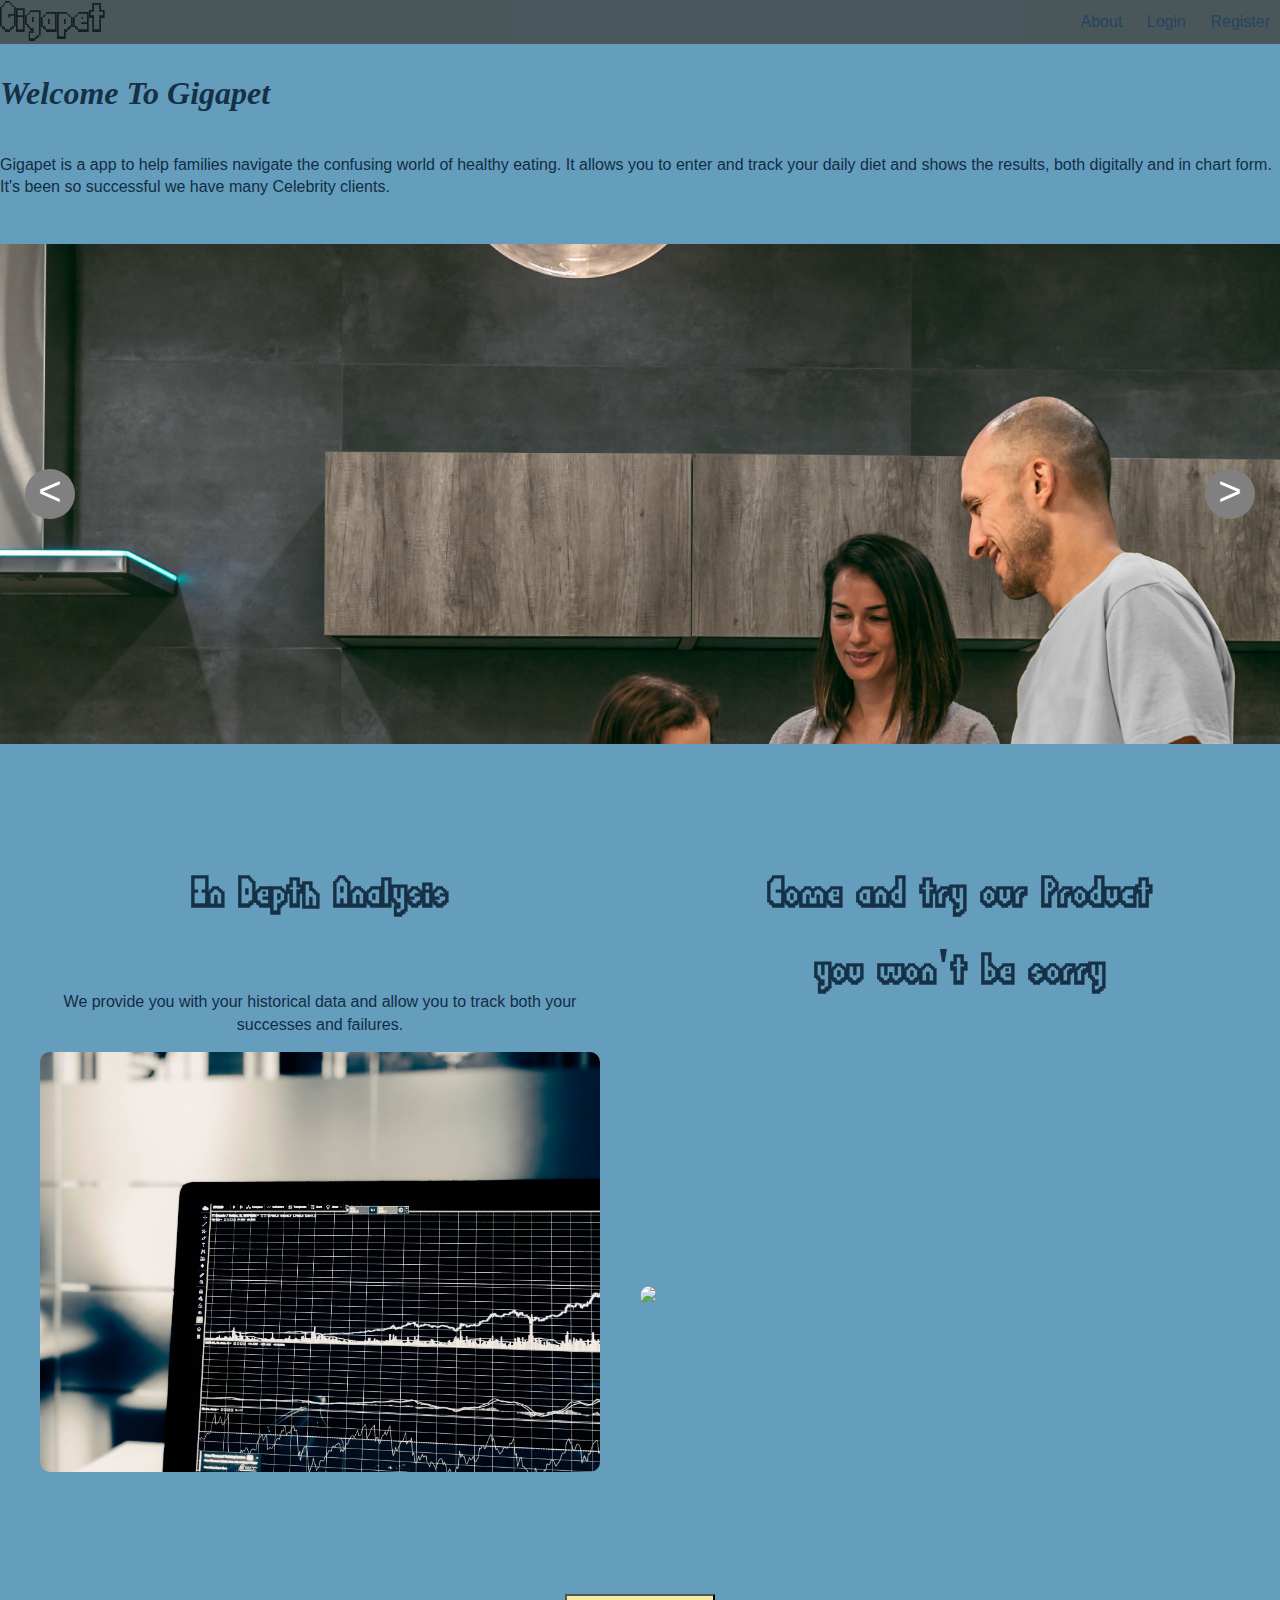
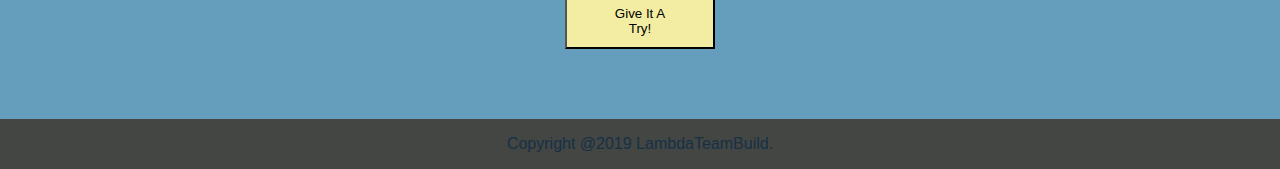
==== index.html @ f5453b47 "worked on styles and logo" ====
<!DOCTYPE html>

<html lang="en">
  <head>
    <title>Giga Family Food</title>
    <meta name="viewport" content="width=device-width, initial-scale=1.0" />
    <!-- <link
      href="https://www.dafont.com/flappybirdy.font?text=GigaPet#top"
      rel="sylesheet"
    /> -->
    <link rel="stylesheet" type="text/css" href="./CSS/index.css" />
  </head>

  <body>
    <nav>
      <div>
        <a class="logo" href="#"><p>Gigapet</p></a>
      </div>
      <div>
        <a href="#">About</a>
        <a href="#">Login</a>
        <a href="#">Register</a>
      </div>
    </nav>
    <div class="container home">
      <main>
        <section class="welcome">
          <h1>Welcome To Gigapet</h1>
          <p>
            Gigapet is a app to help families navigate the confusing world of
            healthy eating. It allows you to enter and track your daily diet and
            shows the results, both digitally and in chart form. It's been so
            successful we have many Celebrity clients.
          </p>
        </section>

        <section class="carousel">
          <div class="left-button">&lt;</div>
          <img src="./img/familycooking.jpg" />
          <img src="./img/foodsign.jpg" />
          <img src="./img/fruitspread.jpg" />
          <img src="./img/vegspread.jpg" />
          <div class="right-button">&gt;</div>
        </section>

        <section class="middle">
          <div class="charting-content">
            <h3>In Depth Analysis</h3>
            <p>
              We provide you with your historical data and allow you to track
              both your successes and failures.
            </p>
            <img src="./img/chart.jpg" />
          </div>

          <div class="try-content">
            <h3>
              Come and try our Product<br />
              you won't be sorry
            </h3>
            <img src="./img/happybaby.jpg" />
            <!-- <p>
              Results vary depending on users, ultimate success varies on user
              participation. If users commit to following provided outcomes
              average succes rates are 99.9%
            </p> -->

            <!-- <button>Try Me!</button> -->
          </div>
        </section>
      </main>
      <div class="click">
        <button>Give It A Try!</button>
      </div>

      <footer>
        <p>Copyright @2019 LambdaTeamBuild.</p>
      </footer>
    </div>
  </body>
  <script src="JS/landCarousel.js"></script>
</html>
---- CSS/index.css ----
@font-face {
  font-family: "flappy";
  src: url(../font/FlappyBirdy.ttf);
}
* {
  box-sizing: border-box;
}
html,
body {
  margin: 0;
  padding: 0;
}
body {
  display: flex;
  justify-content: none;
  align-items: center;
  flex-direction: column;
  background-color: #659dbd;
  color: #434643;
  font-family: "PT Sans", sans-serif;
}
nav {
  width: 100%;
  display: flex;
  justify-content: space-between;
  align-items: center;
  flex-direction: row;
  position: fixed;
  height: 44px;
  background-color: #434643;
  z-index: 100;
  opacity: 0.8;
}
nav .logo p {
  font-family: "flappy";
  font-size: 55px;
  color: black;
}
nav a {
  margin: 0 10px;
  text-decoration: none;
  color: #163046;
}
@media (max-width: 500px) {
  .container.home {
    width: 100%;
  }
}
.container.home main {
  width: 100%;
  margin: 0 auto;
  margin-top: 50px;
}
@media (max-width: 500px) {
  .container.home main {
    width: 95%;
  }
}
.container.home main .welcome {
  margin: 30px 0;
  display: flex;
  flex-wrap: wrap;
  justify-content: space-between;
  line-height: 1.4;
}
.container.home main .welcome h1 {
  font-family: cursive;
  color: #163046;
  font-style: italic;
}
.container.home main .welcome p {
  color: #112d45;
}
.container.home main .carousel {
  width: 100%;
  display: flex;
  justify-content: center;
  align-items: center;
  flex-direction: row;
  height: 500px;
  position: relative;
  overflow: hidden;
  margin-top: 16px;
}
.container.home main .carousel img {
  display: none;
}
.container.home main .left-button,
.container.home main .right-button {
  display: flex;
  justify-content: center;
  align-items: none;
  flex-direction: row;
  color: white;
  background-color: gray;
  font-size: 40px;
  border-radius: 50%;
  position: absolute;
  width: 50px;
  height: 50px;
  cursor: pointer;
}
.container.home main .left-button:hover,
.container.home main .right-button:hover {
  color: #f2d95c;
  background-color: gray;
  border: 2px solid #f2d95c;
}
.container.home main .left-button {
  top: 50%;
  left: 25px;
  transform: translate(0, -50%);
}
.container.home main .right-button {
  top: 50%;
  right: 25px;
  transform: translate(0, -50%);
}
.container.home main img {
  width: 100%;
}
.container.home footer {
  display: flex;
  justify-content: center;
  align-items: center;
  flex-direction: row;
  height: 50px;
  margin-top: 50px;
  background-color: #434643;
  color: #163046;
}
@media (max-width: 500px) {
  .container.home footer {
    width: 100%;
    flex-direction: column;
    justify-content: space-around;
  }
}
.middle {
  display: flex;
  justify-content: space-evenly;
}
@media (max-width: 500px) {
  .middle {
    width: 95%;
  }
}
.middle .charting-content {
  width: 50%;
  margin: 20px 0 35px 0;
  padding-top: 40px;
  text-align: center;
  padding: 40px;
  line-height: 1.4;
}
.middle .charting-content h3 {
  color: #163046;
  font-family: "flappy";
  font-size: 55px;
}
.middle .charting-content img {
  width: 100%;
  border-radius: 10px;
}
.middle .charting-content img:hover {
  opacity: 0.7;
}
.middle .charting-content p {
  color: #112d45;
}
.middle .try-content {
  width: 50%;
  margin: 20px 0 35px 0;
  padding-top: 40px;
  display: flex;
  flex-wrap: wrap;
  justify-content: center;
  line-height: 1.4;
  text-align: center;
}
.middle .try-content img {
  width: 100%;
  border-radius: 10px;
}
.middle .try-content img:hover {
  opacity: 0.7;
}
.middle .try-content h3 {
  color: #163046;
  font-family: "flappy";
  font-size: 55px;
}
.middle .try-content p {
  color: #112d45;
}
.click {
  display: flex;
  justify-content: center;
  padding: 20px;
}
.click button {
  padding: 10px 40px;
  margin-top: 20px;
  cursor: pointer;
  background: #f2eda2;
  text-align: center;
  width: 150px;
  height: 55px;
}
.click button:hover {
  background: #822bd9;
  color: white;
}
.container.about main {
  width: 80%;
  margin: 0 auto;
  margin-top: 50px;
  display: flex;
  justify-content: center;
  align-items: center;
  flex-direction: column;
}
.container.about main .carousel,
.container.about main .cards {
  display: flex;
  justify-content: none;
  align-items: none;
  flex-direction: row;
  flex-wrap: wrap;
  flex: 3;
}
.container.about main .carousel div,
.container.about main .cards div {
  flex-grow: 1;
  flex: 1 1 30%;
  margin: 20px 0;
}
.container.about footer {
  display: flex;
  justify-content: center;
  align-items: center;
  flex-direction: row;
  height: 50px;
  margin-top: 50px;
  background-color: #434643;
  color: white;
}
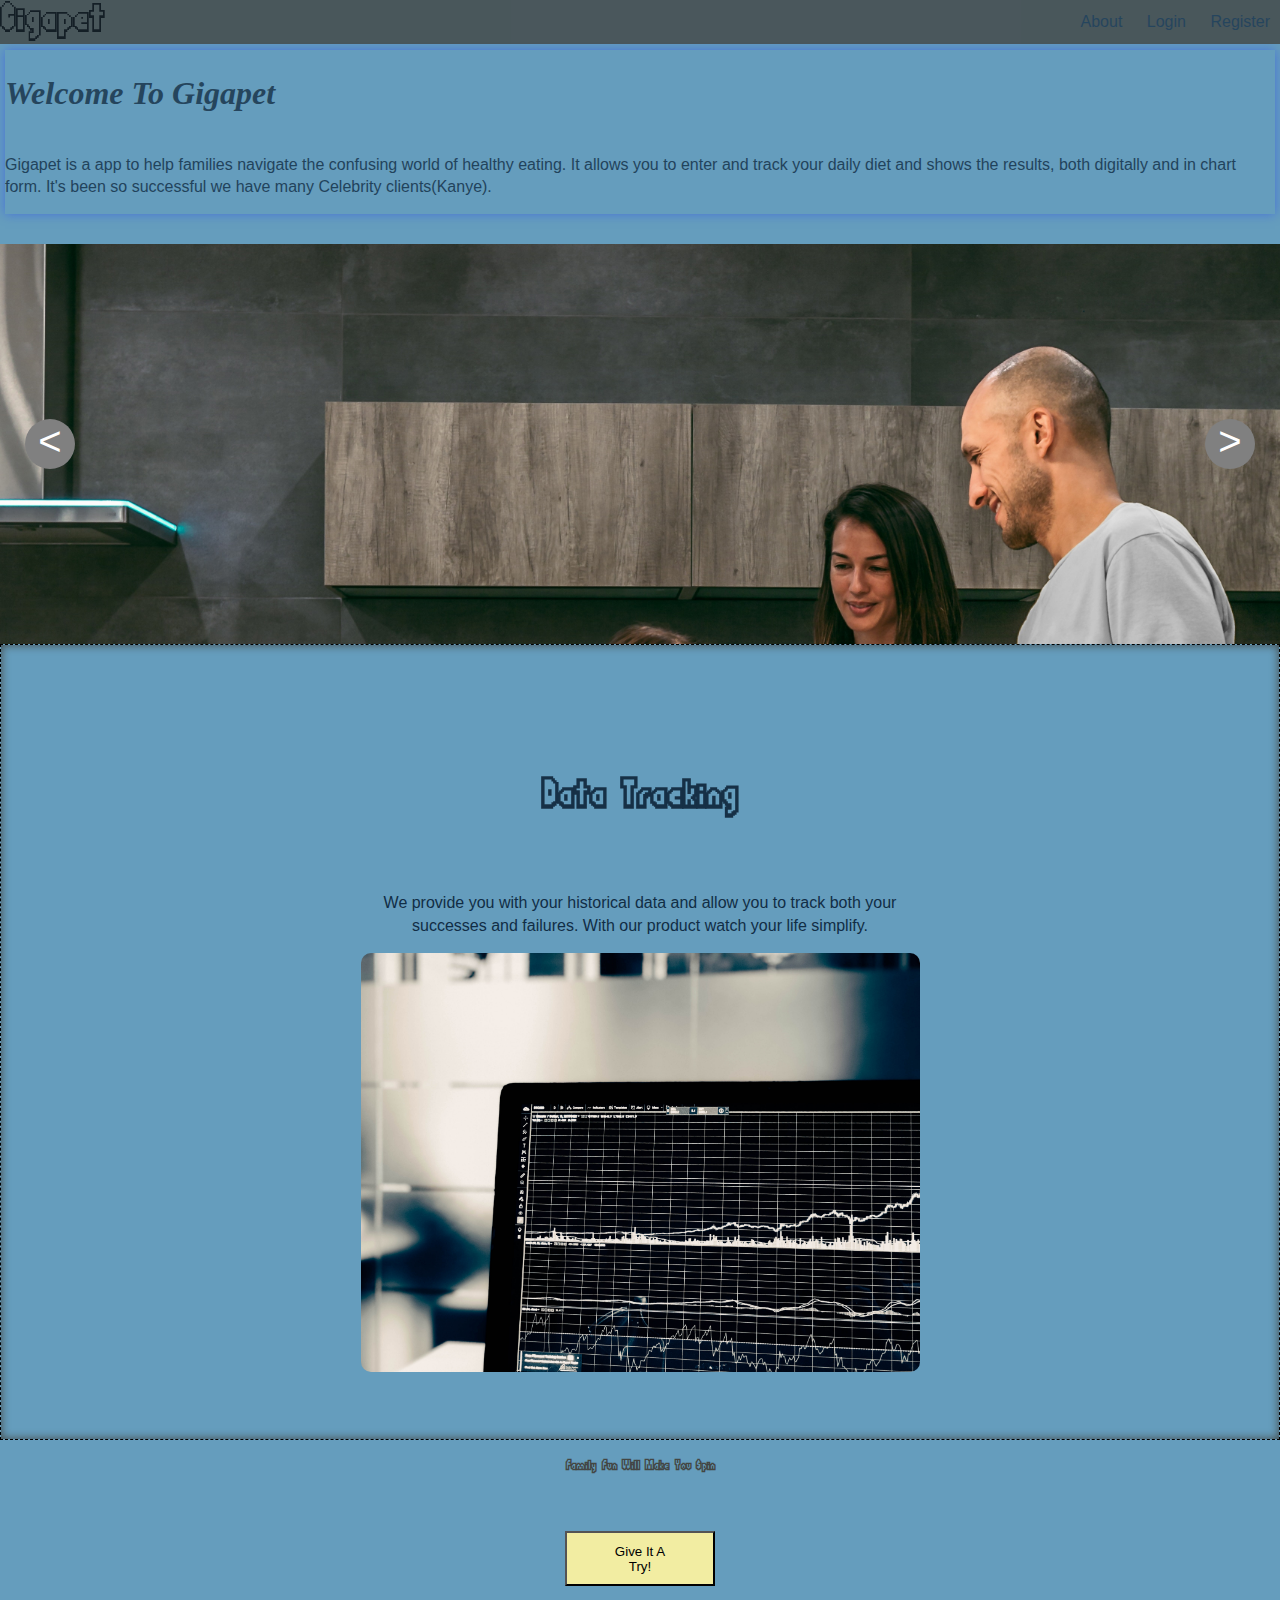
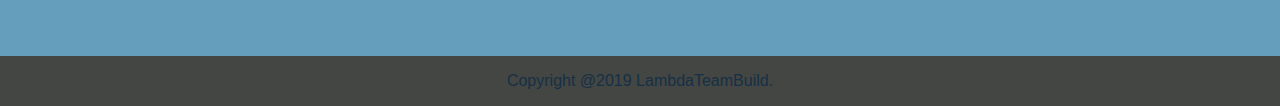
==== commit 12ec64bf: "doing some changes in both html and css to add animations" ====
--- a/index.html
+++ b/index.html
@@ -4,10 +4,7 @@
   <head>
     <title>Giga Family Food</title>
     <meta name="viewport" content="width=device-width, initial-scale=1.0" />
-    <!-- <link
-      href="https://www.dafont.com/flappybirdy.font?text=GigaPet#top"
-      rel="sylesheet"
-    /> -->
+    
     <link rel="stylesheet" type="text/css" href="./CSS/index.css" />
   </head>
 
@@ -22,15 +19,18 @@
         <a href="#">Register</a>
       </div>
     </nav>
+
     <div class="container home">
+
       <main>
+
         <section class="welcome">
           <h1>Welcome To Gigapet</h1>
           <p>
             Gigapet is a app to help families navigate the confusing world of
             healthy eating. It allows you to enter and track your daily diet and
             shows the results, both digitally and in chart form. It's been so
-            successful we have many Celebrity clients.
+            successful we have many Celebrity clients(Kanye).
           </p>
         </section>
 
@@ -44,31 +44,29 @@
         </section>
 
         <section class="middle">
+
           <div class="charting-content">
-            <h3>In Depth Analysis</h3>
+            <h3>Data Tracking</h3>
             <p>
               We provide you with your historical data and allow you to track
-              both your successes and failures.
+              both your successes and failures. With our product watch your life
+              simplify.
             </p>
             <img src="./img/chart.jpg" />
           </div>
 
-          <div class="try-content">
-            <h3>
-              Come and try our Product<br />
-              you won't be sorry
-            </h3>
-            <img src="./img/happybaby.jpg" />
-            <!-- <p>
-              Results vary depending on users, ultimate success varies on user
-              participation. If users commit to following provided outcomes
-              average succes rates are 99.9%
-            </p> -->
+        </section>
 
-            <!-- <button>Try Me!</button> -->
+        <section class="spin">
+          <div class="spin-content">
+            <h3>Family Fun Will Make You Spin</h3>
           </div>
         </section>
+       
+      </div>
+
       </main>
+
       <div class="click">
         <button>Give It A Try!</button>
       </div>
--- a/CSS/index.css
+++ b/CSS/index.css
@@ -57,11 +57,13 @@
   }
 }
 .container.home main .welcome {
-  margin: 30px 0;
+  margin: 30px 5px;
   display: flex;
   flex-wrap: wrap;
   justify-content: space-between;
   line-height: 1.4;
+  box-shadow: 0 0 10px royalblue;
+  opacity: 0.8;
 }
 .container.home main .welcome h1 {
   font-family: cursive;
@@ -70,6 +72,8 @@
 }
 .container.home main .welcome p {
   color: #112d45;
+  animation-duration: 3s;
+  animation-name: slidein;
 }
 .container.home main .carousel {
   width: 100%;
@@ -77,7 +81,7 @@
   justify-content: center;
   align-items: center;
   flex-direction: row;
-  height: 500px;
+  height: 400px;
   position: relative;
   overflow: hidden;
   margin-top: 16px;
@@ -119,26 +123,13 @@
 .container.home main img {
   width: 100%;
 }
-.container.home footer {
-  display: flex;
-  justify-content: center;
-  align-items: center;
-  flex-direction: row;
-  height: 50px;
-  margin-top: 50px;
-  background-color: #434643;
-  color: #163046;
-}
-@media (max-width: 500px) {
-  .container.home footer {
-    width: 100%;
-    flex-direction: column;
-    justify-content: space-around;
-  }
-}
 .middle {
-  display: flex;
-  justify-content: space-evenly;
+  box-shadow: inset 0 0 10px;
+  border: 1px dashed black;
+  display: flex;
+  justify-content: center;
+  align-items: center;
+  flex-direction: column;
 }
 @media (max-width: 500px) {
   .middle {
@@ -147,11 +138,11 @@
 }
 .middle .charting-content {
   width: 50%;
-  margin: 20px 0 35px 0;
-  padding-top: 40px;
+  margin: 20px 20px;
   text-align: center;
   padding: 40px;
   line-height: 1.4;
+  border: 1px soild red;
 }
 .middle .charting-content h3 {
   color: #163046;
@@ -167,31 +158,26 @@
 }
 .middle .charting-content p {
   color: #112d45;
-}
-.middle .try-content {
-  width: 50%;
-  margin: 20px 0 35px 0;
-  padding-top: 40px;
-  display: flex;
-  flex-wrap: wrap;
-  justify-content: center;
-  line-height: 1.4;
-  text-align: center;
-}
-.middle .try-content img {
-  width: 100%;
-  border-radius: 10px;
-}
-.middle .try-content img:hover {
-  opacity: 0.7;
-}
-.middle .try-content h3 {
-  color: #163046;
-  font-family: "flappy";
-  font-size: 55px;
-}
-.middle .try-content p {
-  color: #112d45;
+  animation-duration: 3s;
+  animation-name: slidein;
+}
+@keyframes slidein {
+  from {
+    margin-left: 100%;
+    width: 300%;
+  }
+  to {
+    margin-left: 0%;
+    width: 100%;
+  }
+}
+.spin {
+  width: 100%;
+  display: flex;
+  justify-content: center;
+}
+.spin h3 {
+  font-family: "flappy";
 }
 .click {
   display: flex;
@@ -211,6 +197,24 @@
   background: #822bd9;
   color: white;
 }
+footer {
+  display: flex;
+  justify-content: center;
+  align-items: center;
+  flex-direction: row;
+  height: 50px;
+  margin-top: 50px;
+  background-color: #434643;
+  color: #163046;
+  width: 100%;
+}
+@media (max-width: 500px) {
+  footer {
+    width: 100%;
+    flex-direction: column;
+    justify-content: space-around;
+  }
+}
 .container.about main {
   width: 80%;
   margin: 0 auto;
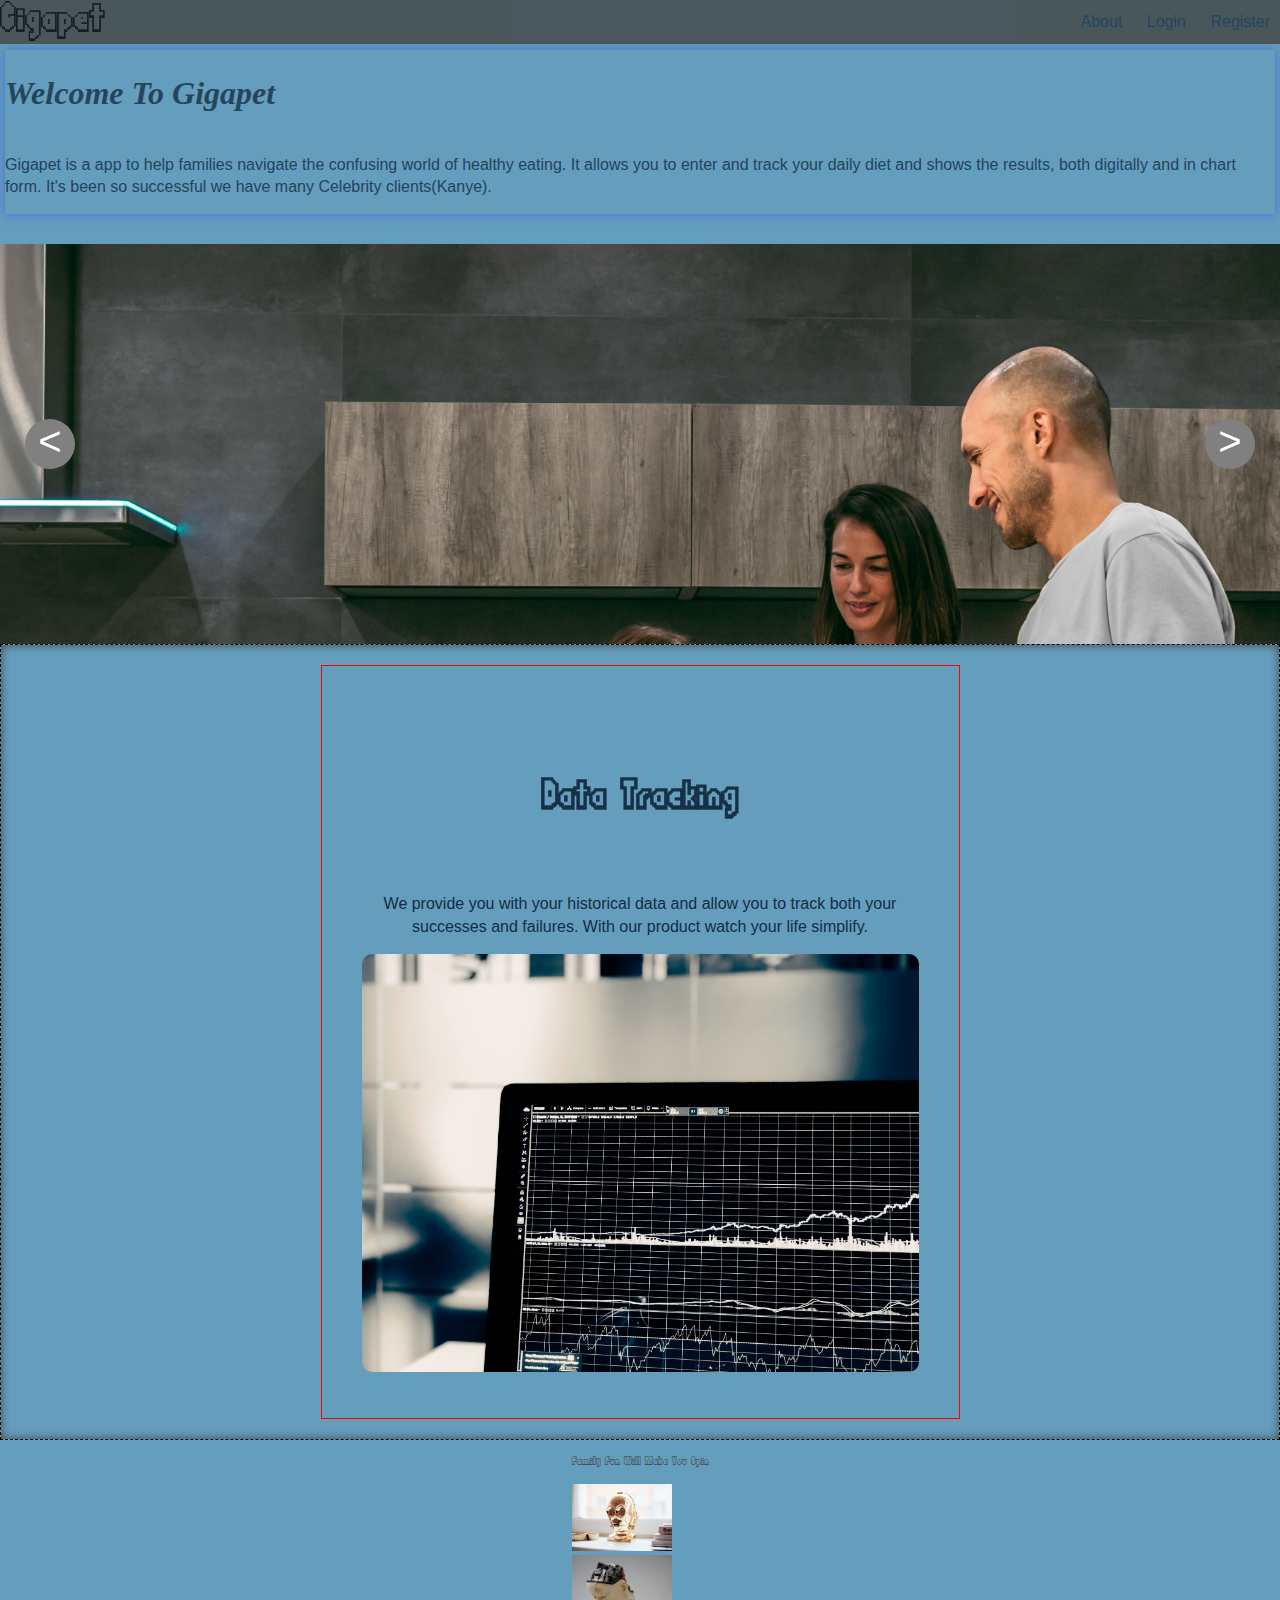
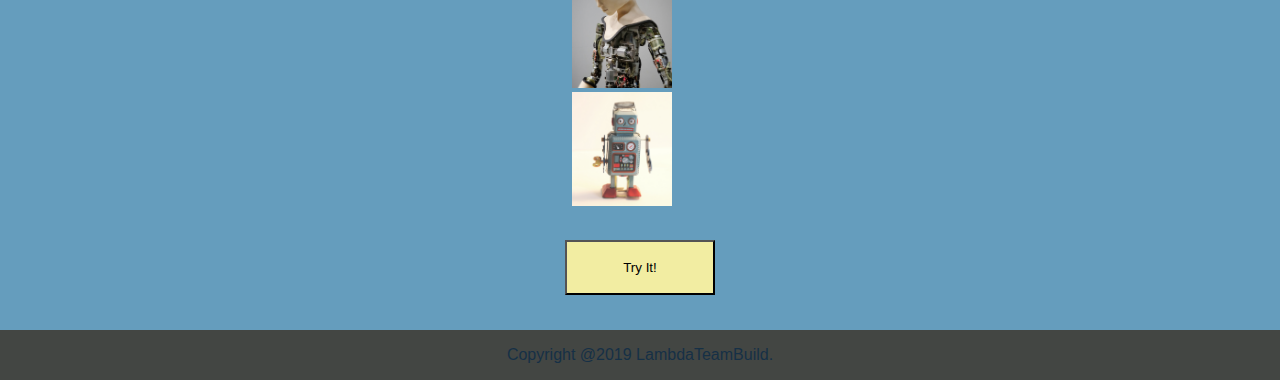
==== commit f0860634: "working on animation and syles 5pmn" ====
--- a/index.html
+++ b/index.html
@@ -59,8 +59,18 @@
 
         <section class="spin">
           <div class="spin-content">
-            <h3>Family Fun Will Make You Spin</h3>
+            <p>Family Fun Will Make You Spin</p>
+            <div class="rotate">
+            <img src="./img/c3po.jpg"/>
           </div>
+          <div class="rotate">
+            <img src="./img/robotfull.jpg"/>
+          </div>
+          <div class="rotate">
+            <img src="./img/tinybot.jpg"/>
+          </div>
+          </div>
+
         </section>
        
       </div>
@@ -68,7 +78,7 @@
       </main>
 
       <div class="click">
-        <button>Give It A Try!</button>
+        <button>Try It!</button>
       </div>
 
       <footer>
--- a/CSS/index.css
+++ b/CSS/index.css
@@ -142,7 +142,12 @@
   text-align: center;
   padding: 40px;
   line-height: 1.4;
-  border: 1px soild red;
+  border: 1px solid red;
+}
+@media (max-width: 500px) {
+  .middle .charting-content {
+    width: 95%;
+  }
 }
 .middle .charting-content h3 {
   color: #163046;
@@ -176,13 +181,31 @@
   display: flex;
   justify-content: center;
 }
-.spin h3 {
-  font-family: "flappy";
+.spin p {
+  font-family: "flappy";
+  display: flex;
+  justify-content: center;
+}
+.spin .rotate {
+  animation: rotation 8s infinite linear;
+  width: 100px;
+}
+.spin .rotate img {
+  width: 100%;
+}
+@keyframes rotation {
+  from {
+    transform: rotate(0deg);
+  }
+  to {
+    transform: rotate(359deg);
+  }
 }
 .click {
   display: flex;
   justify-content: center;
-  padding: 20px;
+  align-content: center;
+  padding: 10px;
 }
 .click button {
   padding: 10px 40px;
@@ -194,7 +217,7 @@
   height: 55px;
 }
 .click button:hover {
-  background: #822bd9;
+  background: #434643;
   color: white;
 }
 footer {
@@ -203,7 +226,7 @@
   align-items: center;
   flex-direction: row;
   height: 50px;
-  margin-top: 50px;
+  margin-top: 25px;
   background-color: #434643;
   color: #163046;
   width: 100%;
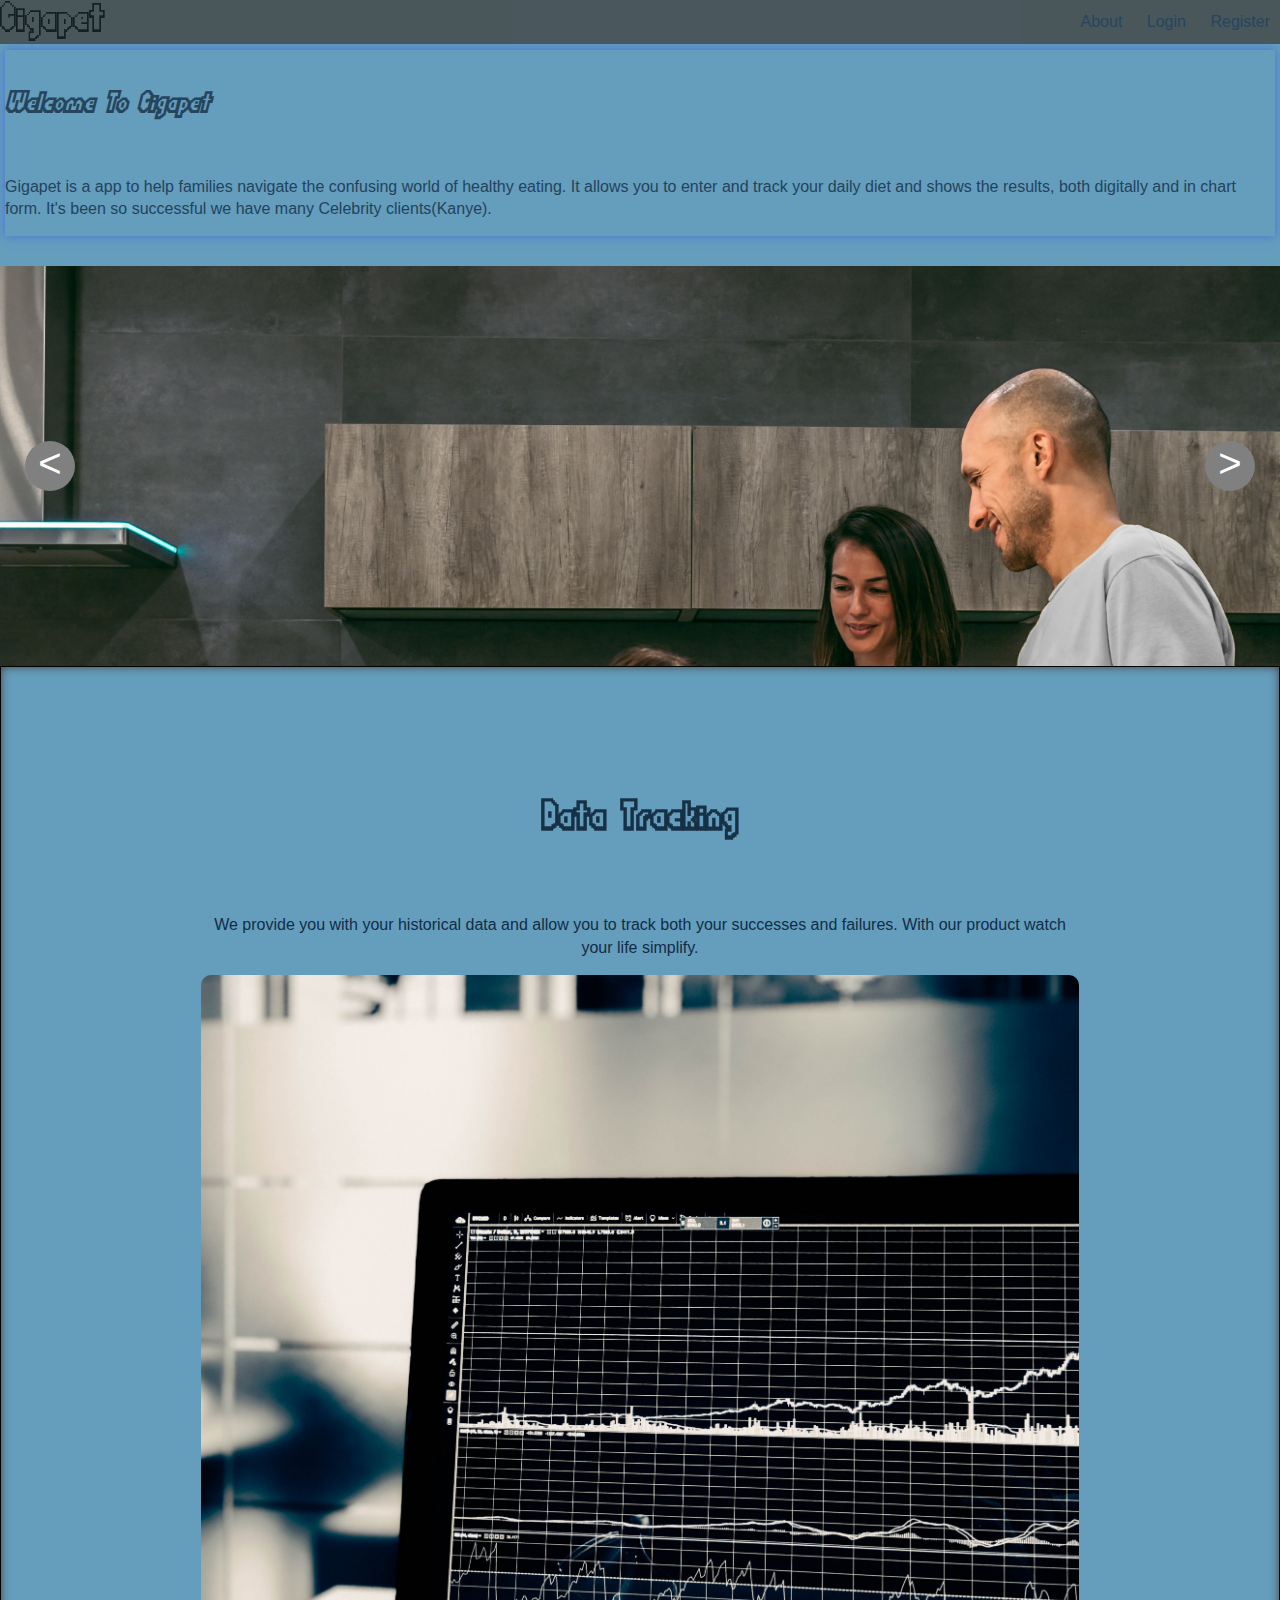
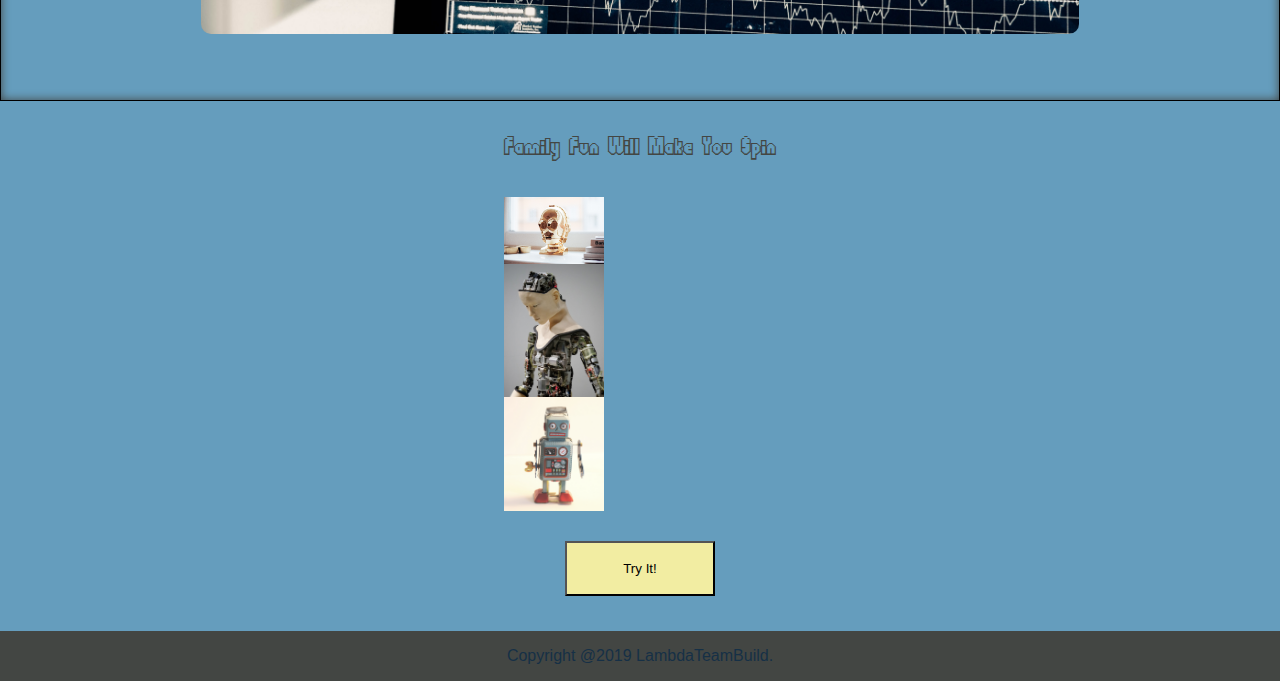
==== commit 0e79a81f: "changed index and about html" ====
--- a/index.html
+++ b/index.html
@@ -11,10 +11,10 @@
   <body>
     <nav>
       <div>
-        <a class="logo" href="#"><p>Gigapet</p></a>
+        <a class="logo" href="index.html"><p>Gigapet</p></a>
       </div>
       <div>
-        <a href="#">About</a>
+        <a href="about.html">About</a>
         <a href="#">Login</a>
         <a href="#">Register</a>
       </div>
--- a/CSS/index.css
+++ b/CSS/index.css
@@ -41,6 +41,433 @@
   text-decoration: none;
   color: #163046;
 }
+.about .carousel {
+  position: relative;
+  display: flex;
+  justify-content: space-around;
+  align-items: center;
+  flex-direction: row;
+  width: 100%;
+  margin-top: 2vw;
+}
+.about .carousel .tab-wrapper {
+  position: relative;
+  display: flex;
+  justify-content: center;
+  align-items: center;
+  flex-direction: column;
+  width: 90%;
+}
+.about .carousel .tab-wrapper .tab-container {
+  position: relative;
+  display: flex;
+  justify-content: center;
+  align-items: center;
+  flex-direction: row;
+  width: 100%;
+  height: 25vw;
+}
+@media (max-width: 500px) {
+  .about .carousel .tab-wrapper .tab-container {
+    height: 15vw;
+  }
+}
+.about .carousel .tab-wrapper .tab-container .tab {
+  width: 25%;
+  height: 25vw;
+  background-image: linear-gradient(to bottom, rgba(255, 255, 255, 0) 0%, rgba(255, 255, 255, 0) 78%, #93bfda 79%, #93bfda 100%);
+  display: flex;
+  justify-content: space-between;
+  align-items: center;
+  flex-direction: column;
+  position: relative;
+  border-bottom-left-radius: 10px;
+  border-bottom-right-radius: 10px;
+}
+.about .carousel .tab-wrapper .tab-container .tab img {
+  width: 100%;
+  border-radius: 50%;
+  border: 2px solid black;
+}
+.about .carousel .tab-wrapper .tab-container .tab:nth-child(2n) {
+  transform: scale(0.85);
+  z-index: -1;
+}
+.about .carousel .tab-wrapper .tab-container .tab:nth-child(2) {
+  left: 5%;
+}
+.about .carousel .tab-wrapper .tab-container .tab:nth-child(4) {
+  left: -5%;
+}
+.about .carousel .tab-wrapper .tab-container .tab:nth-child(4n + 1) {
+  transform: scale(0.75);
+  z-index: -2;
+}
+.about .carousel .tab-wrapper .tab-container .tab:nth-child(1) {
+  left: 15%;
+}
+.about .carousel .tab-wrapper .tab-container .tab:nth-child(5) {
+  left: -15%;
+}
+@media (max-width: 500px) {
+  .about .carousel .tab-wrapper .tab-container .tab {
+    width: 20%;
+    height: 20vw;
+  }
+  .about .carousel .tab-wrapper .tab-container .tab:nth-child(2) {
+    left: 10%;
+  }
+  .about .carousel .tab-wrapper .tab-container .tab:nth-child(4) {
+    left: -10%;
+  }
+  .about .carousel .tab-wrapper .tab-container .tab:nth-child(1) {
+    left: 20%;
+  }
+  .about .carousel .tab-wrapper .tab-container .tab:nth-child(5) {
+    left: -20%;
+  }
+  .about .carousel .tab-wrapper .tab-container .tab img {
+    width: 100%;
+  }
+}
+.about .carousel .tab-wrapper .tab-container .tab img {
+  overflow: hidden;
+  height: 80%;
+  margin: 0;
+}
+.about .carousel .tab-wrapper .tab-container .tab .name {
+  font-weight: 600;
+}
+.about .carousel .tab-wrapper .tab-container .tab p,
+.about .carousel .tab-wrapper .tab-container .tab h3 {
+  height: 5%;
+  margin: 0;
+  margin-bottom: 5px;
+}
+@media (max-width: 1000px) {
+  .about .carousel .tab-wrapper .tab-container .tab h3 {
+    font-size: 10px;
+  }
+}
+@media (max-width: 500px) {
+  .about .carousel .tab-wrapper .tab-container .tab h3 {
+    font-size: 8px;
+  }
+}
+@media (max-width: 1000px) {
+  .about .carousel .tab-wrapper .tab-container .tab .role {
+    display: none;
+  }
+}
+.about .carousel .tab-wrapper .tab-container .tab-hide {
+  display: none;
+}
+.about .carousel .carousel-text {
+  display: flex;
+  justify-content: center;
+  align-items: center;
+  flex-direction: row;
+  width: 100%;
+}
+.about .carousel .carousel-text h3 {
+  padding: 1rem;
+}
+.about .carousel .button.btn-left,
+.about .carousel .button.btn-right {
+  margin: 0;
+  width: 5%;
+  cursor: pointer;
+}
+.about .carousel .button.btn-left img,
+.about .carousel .button.btn-right img {
+  width: 100%;
+}
+.about .move-out-from-left {
+  animation: moveOutLeft 0.5s ease-in-out;
+}
+.about .move-out-from-right {
+  animation: moveOutRight 0.5s ease-in-out;
+}
+.about .move-to-position5-from-left {
+  animation: moveToP5Left 0.5s ease-in-out;
+}
+.about .move-to-position4-from-left {
+  animation: moveToP4Left 0.5s ease-in-out;
+}
+.about .move-to-position3-from-left {
+  animation: moveToP3Left 0.5s ease-in-out;
+}
+.about .move-to-position2-from-left {
+  animation: moveToP2Left 0.5s ease-in-out;
+}
+.about .move-to-position1-from-left {
+  animation: moveToP1Left 0.5s ease-in-out;
+}
+.about .move-to-position5-from-right {
+  animation: moveToP5Right 0.5s ease-in-out;
+}
+.about .move-to-position4-from-right {
+  animation: moveToP4Right 0.5s ease-in-out;
+}
+.about .move-to-position3-from-right {
+  animation: moveToP3Right 0.5s ease-in-out;
+}
+.about .move-to-position2-from-right {
+  animation: moveToP2Right 0.5s ease-in-out;
+}
+.about .move-to-position1-from-right {
+  animation: moveToP1Right 0.5s ease-in-out;
+}
+@keyframes moveOutLeft {
+  0% {
+    transform: scale(0.75) translateX(0%);
+    opacity: 1;
+  }
+  50% {
+    transform: scale(0.5) translateX(-150%);
+    opacity: 0.5;
+  }
+  100% {
+    transform: scale(0.25) translateX(0%);
+    opacity: 0;
+  }
+}
+@keyframes moveOutRight {
+  0% {
+    transform: scale(0.75) translateX(0%);
+    opacity: 1;
+  }
+  50% {
+    transform: scale(0.5) translateX(150%);
+    opacity: 0.5;
+  }
+  100% {
+    transform: scale(0.25) translateX(0%);
+    opacity: 0;
+  }
+}
+@keyframes moveToP5Left {
+  from {
+    transform: scale(0.75) translateX(100%);
+  }
+  to {
+    transform: scale(0.75) translateX(0);
+  }
+}
+@keyframes moveToP4Left {
+  from {
+    transform: scale(0.75) translateX(100%);
+  }
+  to {
+    transform: scale(0.85) translateX(0);
+  }
+}
+@keyframes moveToP3Left {
+  from {
+    transform: scale(0.85) translateX(100%);
+  }
+  to {
+    transform: scale(1) translateX(0);
+  }
+}
+@keyframes moveToP2Left {
+  from {
+    transform: scale(1) translateX(100%);
+  }
+  to {
+    transform: scale(0.85) translateX(0);
+  }
+}
+@keyframes moveToP1Left {
+  from {
+    transform: scale(0.85) translateX(100%);
+  }
+  to {
+    transform: scale(0.75) translateX(0);
+  }
+}
+@keyframes moveToP1Right {
+  from {
+    transform: scale(0.75) translateX(-100%);
+  }
+  to {
+    transform: scale(0.75) translateX(0);
+  }
+}
+@keyframes moveToP2Right {
+  from {
+    transform: scale(0.75) translateX(-100%);
+  }
+  to {
+    transform: scale(0.85) translateX(0);
+  }
+}
+@keyframes moveToP3Right {
+  from {
+    transform: scale(0.85) translateX(-100%);
+  }
+  to {
+    transform: scale(1) translateX(0);
+  }
+}
+@keyframes moveToP4Right {
+  from {
+    transform: scale(1) translateX(-100%);
+  }
+  to {
+    transform: scale(0.85) translateX(0);
+  }
+}
+@keyframes moveToP5Right {
+  from {
+    transform: scale(0.85) translateX(-100%);
+  }
+  to {
+    transform: scale(0.75) translateX(0);
+  }
+}
+.about .cards {
+  position: relative;
+  display: flex;
+  justify-content: center;
+  align-items: center;
+  flex-direction: row;
+  background: #93BFDA;
+  background-size: cover;
+  width: 70%;
+  margin-top: 3vw;
+  z-index: -5;
+  border: 4px solid black;
+  box-shadow: inset  0px 0px 15px 10px black;
+}
+.about .cards .title {
+  position: absolute;
+  top: 0;
+  left: 50%;
+  display: block;
+  width: 25%;
+  height: 4rem;
+  top: -2rem;
+  margin-bottom: -5%;
+  margin-left: -12.5%;
+  padding-top: 0.5%;
+  background-image: linear-gradient(to bottom, #659dbd 0%, #93BFDA 100%);
+  border-left: 4px solid black;
+  border-right: 4px solid black;
+  z-index: 10;
+}
+.about .cards .title:before {
+  content: '';
+  position: absolute;
+  bottom: -1px;
+  left: -35px;
+  width: 35px;
+  height: 33px;
+  background: url("../img/about/shadow.png");
+  z-index: 100;
+}
+.about .cards .title:after {
+  transform: scaleX(-1);
+  content: '';
+  position: absolute;
+  bottom: -1px;
+  right: -35px;
+  width: 35px;
+  height: 33px;
+  background: url("../img/about/shadow.png");
+  z-index: 100;
+}
+.about .cards .card {
+  display: none;
+}
+.about .cards .card-active {
+  display: flex;
+  justify-content: space-around;
+  align-items: center;
+  flex-direction: row;
+  height: 350px;
+  animation: expand 0.8s ease-in-out;
+  overflow: hidden;
+}
+@media (max-width: 1000px) {
+  .about .cards .card-active {
+    display: flex;
+    justify-content: center;
+    align-items: center;
+    flex-direction: row;
+    height: 250px;
+  }
+  .about .cards .card-active .name,
+  .about .cards .card-active .card-img {
+    display: none;
+  }
+}
+.about .cards .card-active .card-img {
+  width: 30%;
+  height: 60%;
+  border: 3px double black;
+  box-shadow: inset 0px 0px 20px #000000;
+}
+.about .cards .card-active .card-img img {
+  width: 100%;
+  height: 100%;
+  position: relative;
+  z-index: -1;
+}
+.about .cards .card-active .card-text {
+  width: 60%;
+}
+@media (max-width: 1000px) {
+  .about .cards .card-active .card-text {
+    width: 87%;
+    display: flex;
+    justify-content: center;
+    align-items: center;
+    flex-direction: column;
+  }
+}
+.about .cards .card-active .card-text p {
+  padding: 20px 50px;
+  background-image: url(../img/about/frostedGlass.png);
+  background-size: contain;
+  border-radius: 50px;
+  border: 2px groove #659dbd;
+}
+@media (max-width: 1000px) {
+  .about .cards .card-active .card-text p {
+    padding: 10px 25px;
+    font-size: 14px;
+  }
+}
+.shrink {
+  animation: shrink 0.5s ease-in-out;
+}
+@keyframes shrink {
+  0% {
+    height: 15vw;
+  }
+  100% {
+    height: 5vw;
+  }
+}
+@keyframes expand {
+  0% {
+    height: 5vw;
+  }
+  100% {
+    height: 350px;
+  }
+}
+@media (max-width: 1000px) {
+  @keyframes expand {
+    0% {
+      height: 5vw;
+    }
+    100% {
+      height: 250px;
+    }
+  }
+}
 @media (max-width: 500px) {
   .container.home {
     width: 100%;
@@ -66,9 +493,10 @@
   opacity: 0.8;
 }
 .container.home main .welcome h1 {
-  font-family: cursive;
+  font-family: "flappy";
   color: #163046;
   font-style: italic;
+  font-size: 40px;
 }
 .container.home main .welcome p {
   color: #112d45;
@@ -125,7 +553,7 @@
 }
 .middle {
   box-shadow: inset 0 0 10px;
-  border: 1px dashed black;
+  border: 1px solid black;
   display: flex;
   justify-content: center;
   align-items: center;
@@ -137,12 +565,11 @@
   }
 }
 .middle .charting-content {
-  width: 50%;
+  width: 75%;
   margin: 20px 20px;
   text-align: center;
   padding: 40px;
   line-height: 1.4;
-  border: 1px solid red;
 }
 @media (max-width: 500px) {
   .middle .charting-content {
@@ -185,6 +612,7 @@
   font-family: "flappy";
   display: flex;
   justify-content: center;
+  font-size: 35px;
 }
 .spin .rotate {
   animation: rotation 8s infinite linear;
@@ -192,6 +620,9 @@
 }
 .spin .rotate img {
   width: 100%;
+  display: flex;
+  justify-content: center;
+  align-items: center;
 }
 @keyframes rotation {
   from {
@@ -239,7 +670,7 @@
   }
 }
 .container.about main {
-  width: 80%;
+  width: 85%;
   margin: 0 auto;
   margin-top: 50px;
   display: flex;
@@ -247,20 +678,56 @@
   align-items: center;
   flex-direction: column;
 }
-.container.about main .carousel,
-.container.about main .cards {
-  display: flex;
-  justify-content: none;
-  align-items: none;
-  flex-direction: row;
-  flex-wrap: wrap;
-  flex: 3;
-}
-.container.about main .carousel div,
-.container.about main .cards div {
-  flex-grow: 1;
-  flex: 1 1 30%;
-  margin: 20px 0;
+@media (max-width: 500px) {
+  .container.about main {
+    width: 98%;
+  }
+}
+.container.about main .intro {
+  display: flex;
+  justify-content: center;
+  align-items: center;
+  flex-direction: column;
+}
+.container.about main .intro hr {
+  border: 0;
+  margin: 1.35em auto;
+  max-width: 100%;
+  background-position: 50%;
+  box-sizing: border-box;
+}
+.container.about main .intro hr:before,
+.container.about main .intro hr:after {
+  content: '';
+}
+.container.about main .intro .bookend {
+  overflow: visible;
+  position: relative;
+  border-width: 5px;
+  border-color: hsl(0, 0%, 50%) transparent;
+  height: 11px;
+  border-style: double;
+  width: 80%;
+}
+.container.about main .intro .bookend:before,
+.container.about main .intro .bookend:after {
+  position: absolute;
+  bottom: -3.536px;
+  width: 7.071px;
+  height: 7.071px;
+  display: block;
+  border-width: 0 7.071px 7.071px 0;
+  border-color: hsl(0, 0%, 50%);
+  border-style: double;
+  box-sizing: border-box;
+}
+.container.about main .intro .bookend:before {
+  transform: translateZ(0) rotate(-45deg);
+  left: -21px;
+}
+.container.about main .intro .bookend:after {
+  transform: translateZ(0) rotate(135deg);
+  right: -21px;
 }
 .container.about footer {
   display: flex;
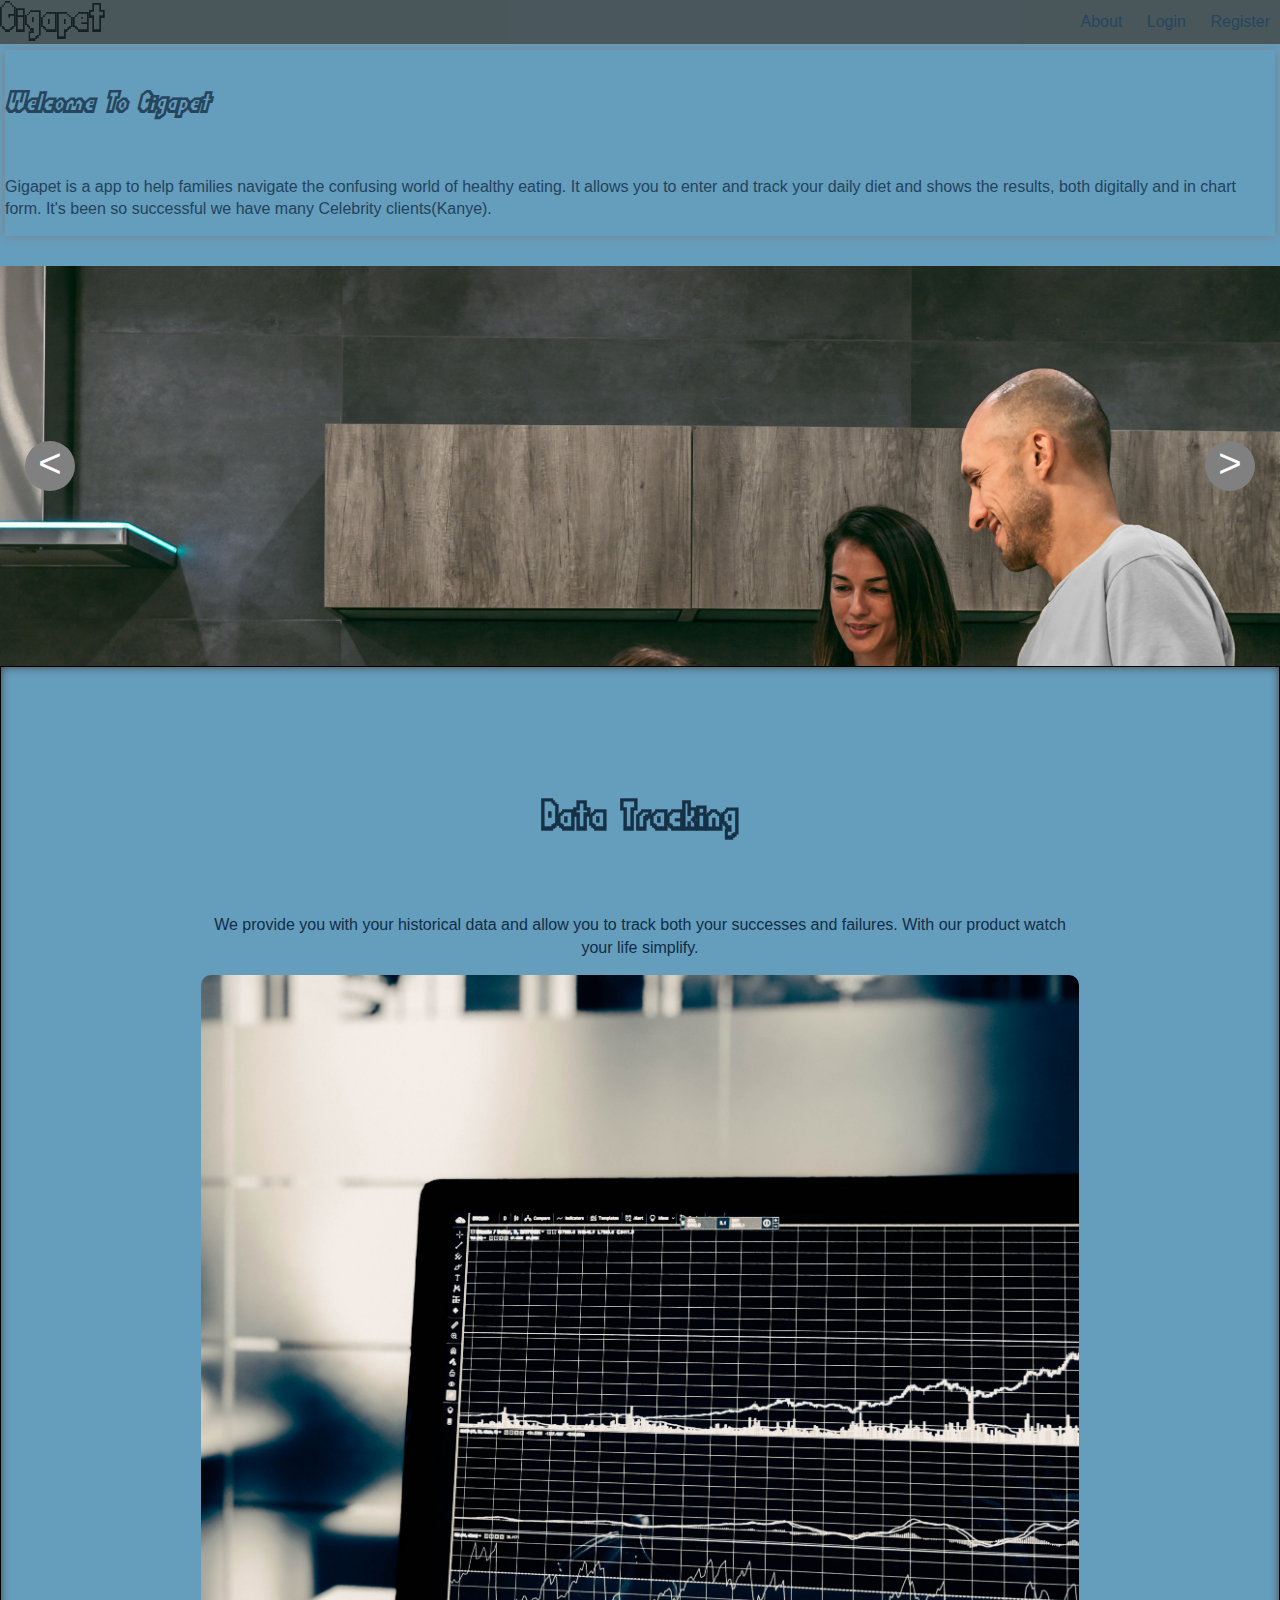
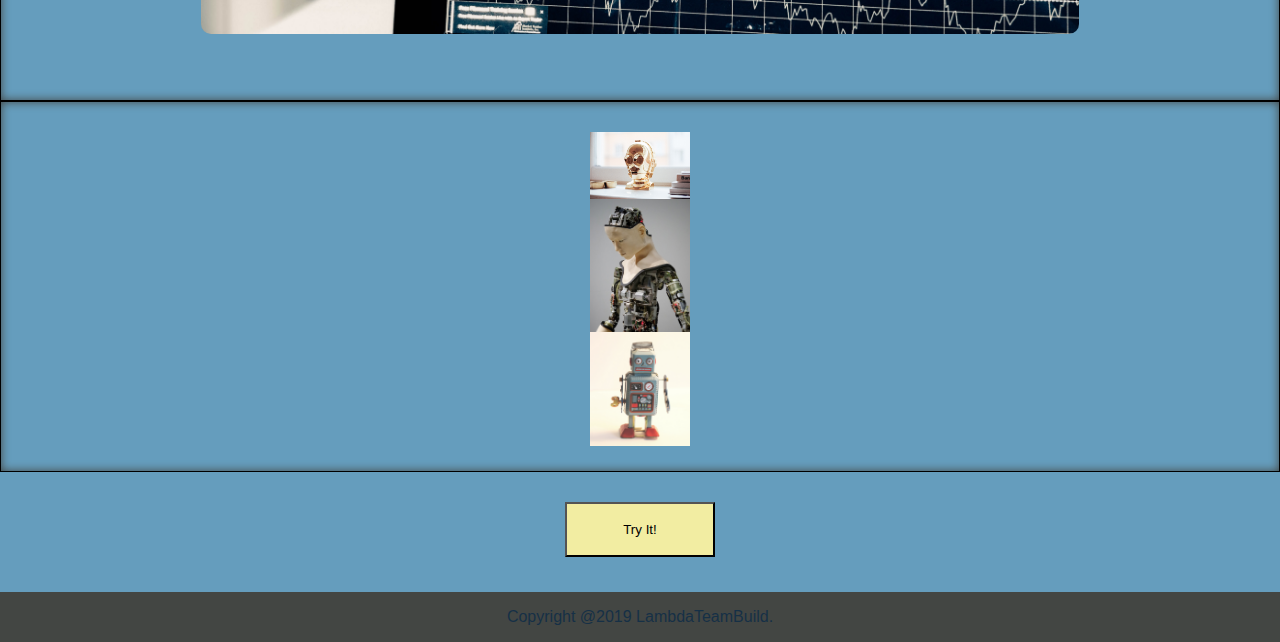
==== commit eb707c1c: "commit before working on tabs for lvl3" ====
--- a/index.html
+++ b/index.html
@@ -59,7 +59,7 @@
 
         <section class="spin">
           <div class="spin-content">
-            <p>Family Fun Will Make You Spin</p>
+            <!-- <p>Family Fun Will Make You Spin</p> -->
             <div class="rotate">
             <img src="./img/c3po.jpg"/>
           </div>
--- a/CSS/index.css
+++ b/CSS/index.css
@@ -489,7 +489,7 @@
   flex-wrap: wrap;
   justify-content: space-between;
   line-height: 1.4;
-  box-shadow: 0 0 10px royalblue;
+  box-shadow: 0 0 10px gray;
   opacity: 0.8;
 }
 .container.home main .welcome h1 {
@@ -607,12 +607,10 @@
   width: 100%;
   display: flex;
   justify-content: center;
-}
-.spin p {
-  font-family: "flappy";
-  display: flex;
-  justify-content: center;
-  font-size: 35px;
+  border: 1px solid black;
+  box-shadow: inset 0 0 10px;
+  padding: 25px;
+  padding-top: 30px;
 }
 .spin .rotate {
   animation: rotation 8s infinite linear;
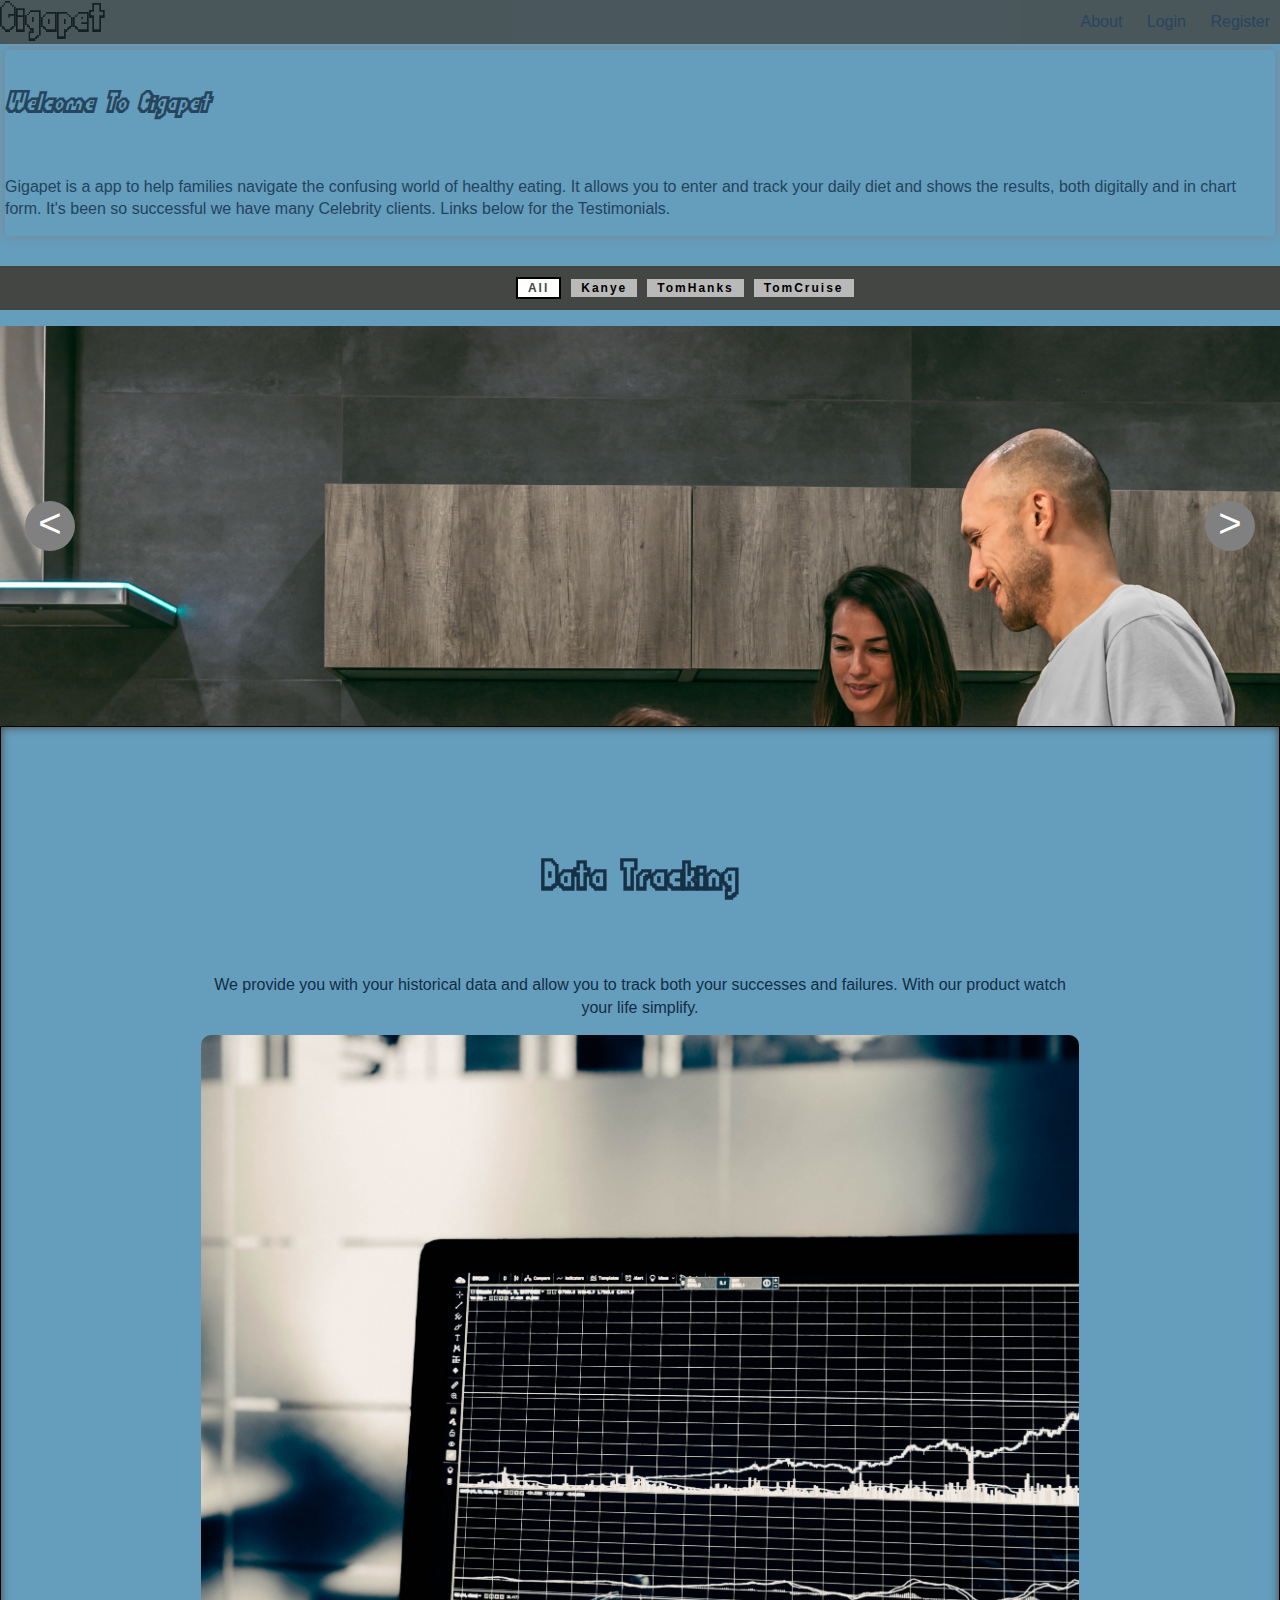
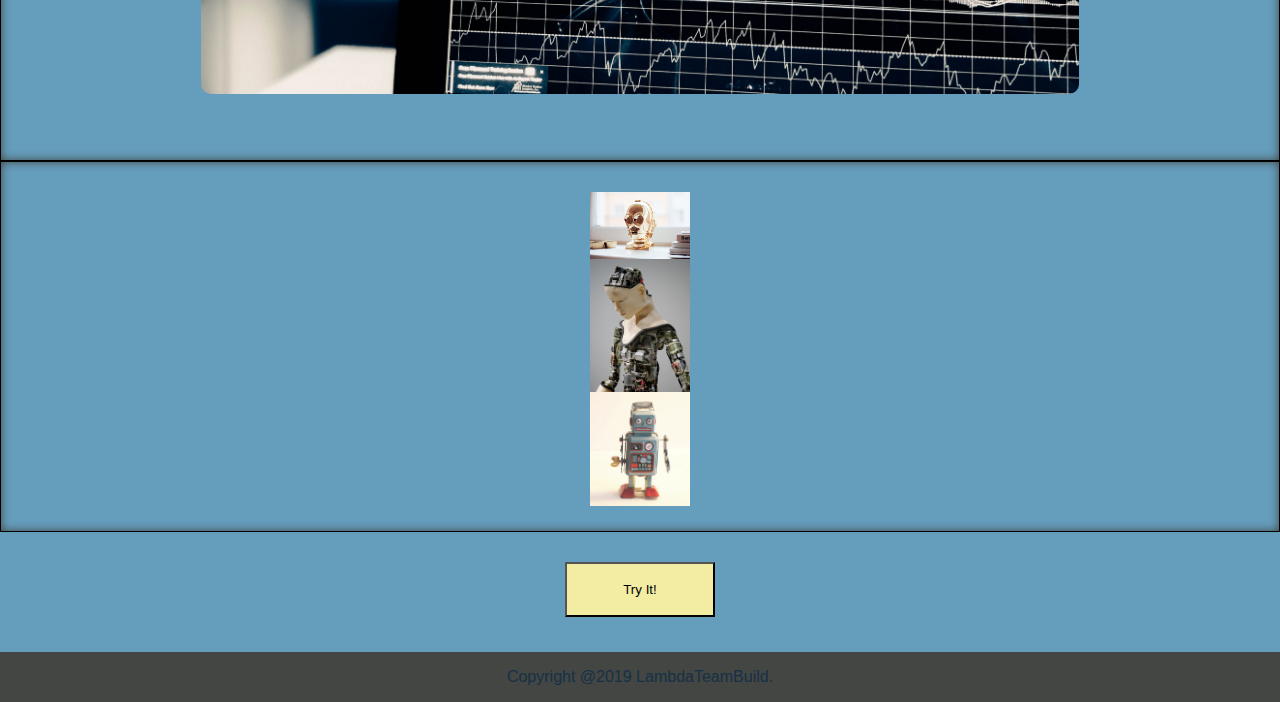
==== commit baad7c8a: "added tabs working towards data- goal" ====
--- a/index.html
+++ b/index.html
@@ -30,9 +30,19 @@
             Gigapet is a app to help families navigate the confusing world of
             healthy eating. It allows you to enter and track your daily diet and
             shows the results, both digitally and in chart form. It's been so
-            successful we have many Celebrity clients(Kanye).
+            successful we have many Celebrity clients. Links below for the Testimonials.
           </p>
         </section>
+
+        <div class="tabs">
+          <div class="topic">
+            <span class="testimo">Testimonials:</span>
+            <div data-tab="all" class="tab active-tab">All</div>
+            <div data-tab="Kanye" class="tab">Kanye</div>
+            <div data-tab="TomHanks" class="tab">TomHanks</div>
+            <div data-tab="TomCruise" class="tab">TomCruise</div>
+          </div>
+        </div>
 
         <section class="carousel">
           <div class="left-button">&lt;</div>
@@ -42,6 +52,8 @@
           <img src="./img/vegspread.jpg" />
           <div class="right-button">&gt;</div>
         </section>
+
+
 
         <section class="middle">
 
--- a/CSS/index.css
+++ b/CSS/index.css
@@ -503,6 +503,51 @@
   animation-duration: 3s;
   animation-name: slidein;
 }
+.container.home main .tabs {
+  width: 100%;
+  height: 40px;
+  display: flex;
+  justify-content: center;
+  align-items: center;
+  flex-direction: row;
+  position: relative;
+  height: 44px;
+  background-color: #434643;
+  font-weight: bold;
+}
+.container.home main .tabs .topic {
+  display: flex;
+  justify-content: none;
+  align-items: center;
+  flex-direction: row;
+}
+.container.home main .tabs .topic .testimo {
+  font-size: 12px;
+  letter-spacing: 1px;
+  font-weight: bold;
+}
+.container.home main .tabs .topic .tab {
+  display: flex;
+  justify-content: none;
+  align-items: center;
+  flex-direction: row;
+  color: black;
+  background-color: #bab9ba;
+  margin: 0 5px;
+  padding: 2px 10px;
+  font-size: 12px;
+  letter-spacing: 2px;
+  cursor: pointer;
+  font-weight: bold;
+}
+.container.home main .tabs .topic .tab:hover {
+  text-decoration: underline;
+}
+.container.home main .tabs .topic .active-tab {
+  background-color: white;
+  color: #434643;
+  border: 2px solid black;
+}
 .container.home main .carousel {
   width: 100%;
   display: flex;
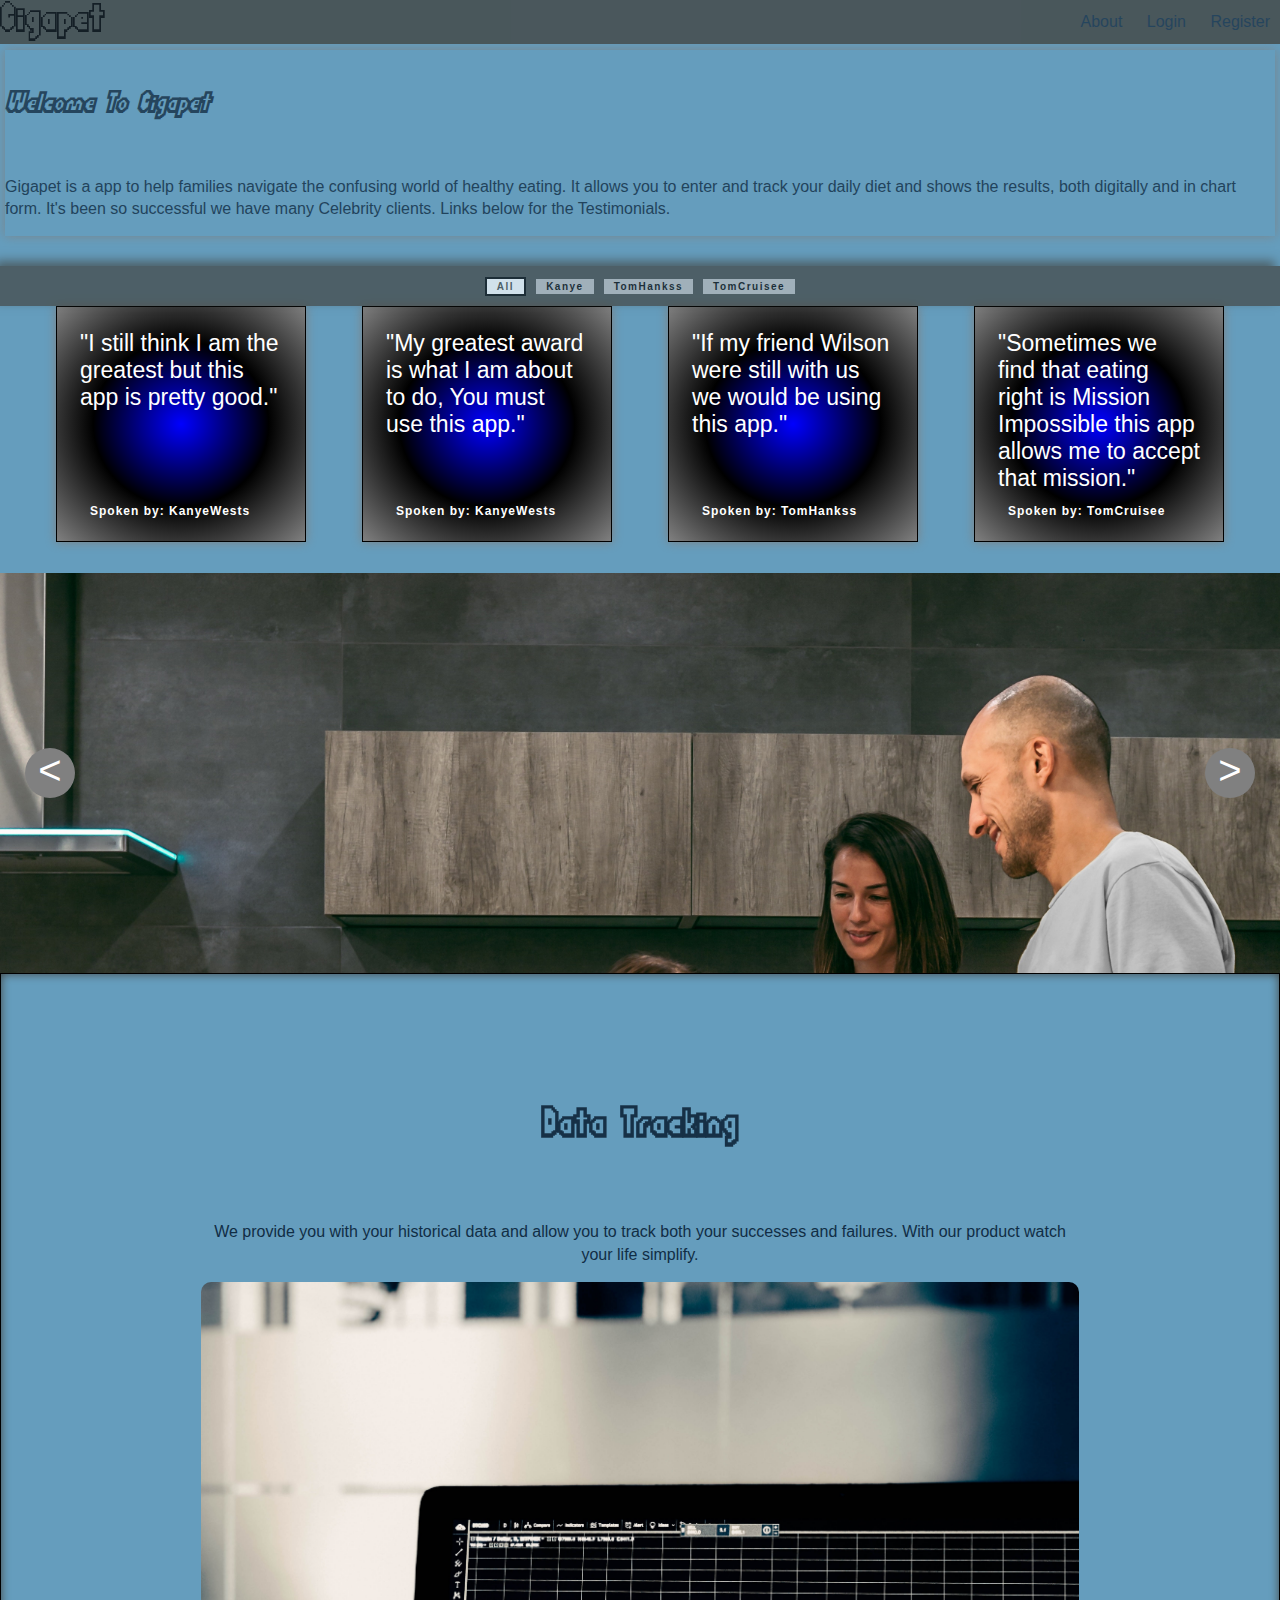
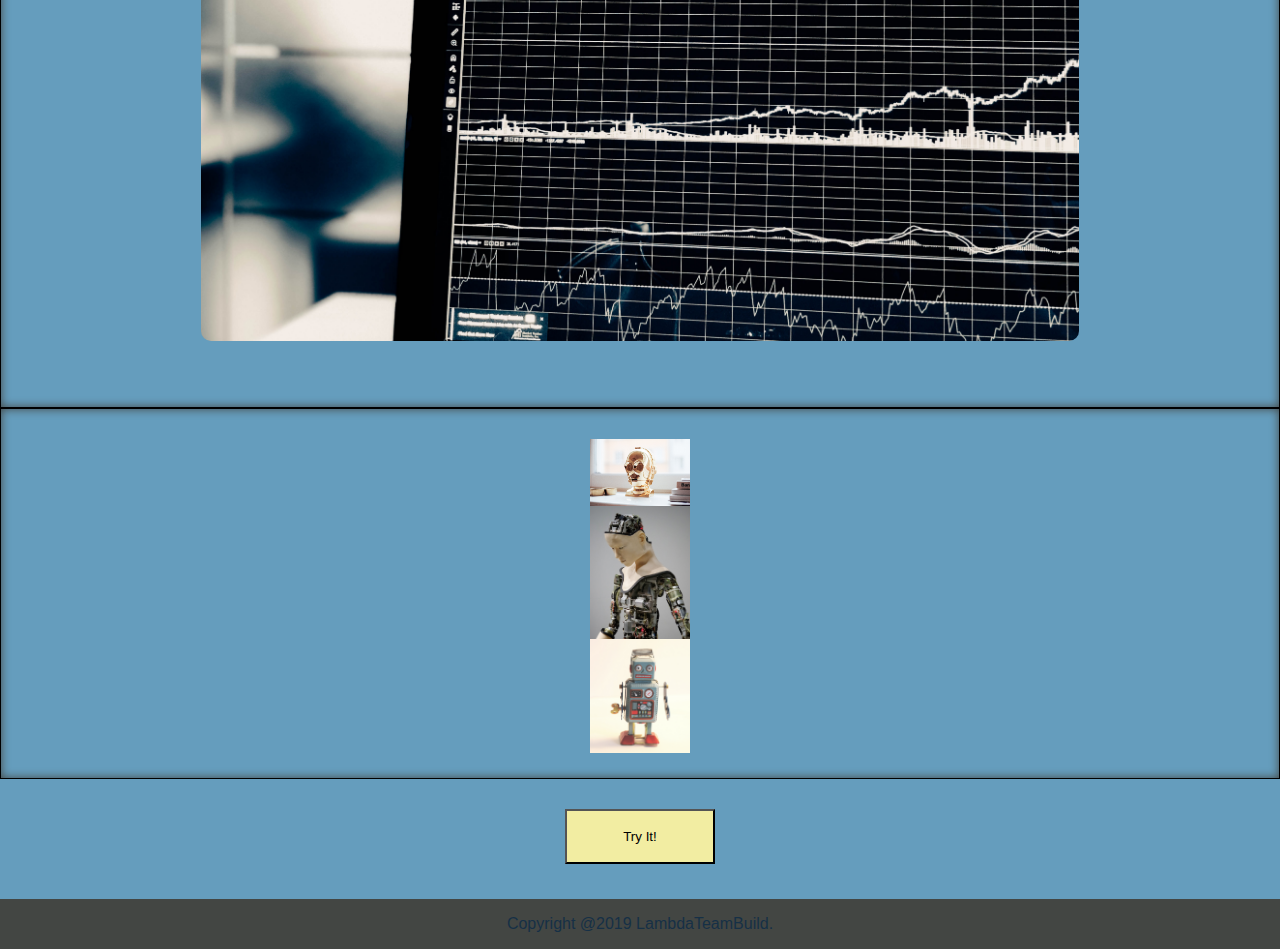
==== commit 61c4291e: "tabs and quote work" ====
--- a/index.html
+++ b/index.html
@@ -36,13 +36,51 @@
 
         <div class="tabs">
           <div class="topic">
-            <span class="testimo">Testimonials:</span>
+            
             <div data-tab="all" class="tab active-tab">All</div>
-            <div data-tab="Kanye" class="tab">Kanye</div>
-            <div data-tab="TomHanks" class="tab">TomHanks</div>
-            <div data-tab="TomCruise" class="tab">TomCruise</div>
+            <div data-tab="kanye" class="tab">Kanye</div>
+            <div data-tab="TomHanks" class="tab">TomHankss</div>
+            <div data-tab="TomCruise" class="tab">TomCruisee</div>
+          
           </div>
         </div>
+
+        <div class="comments-container">
+
+          <div class="comment" data-tab="kanye">
+            <div class="quote">"I still think I am the greatest but this app is pretty good."</div>
+            <div class="speaker">
+              <span>Spoken by: KanyeWests</span>
+            </div>
+
+          </div>
+
+          <div class="comment" data-tab="kanye">
+              <div class="quote">"My greatest award is what I am about to do, You must use this app."</div>
+              <div class="speaker">
+                <span>Spoken by: KanyeWests</span>
+              </div>
+  
+            </div>
+
+            <div class="comment" data-tab="TomHanks">
+                <div class="quote">"If my friend Wilson were still with us we would be using this app."</div>
+                <div class="speaker">
+                  <span>Spoken by: TomHankss</span>
+                </div>
+    
+              </div>
+
+              <div class="comment" data-tab="TomCruise"">
+                  <div class="quote">"Sometimes we find that eating right is Mission Impossible this app allows me to accept that mission."</div>
+                  <div class="speaker">
+                    <span>Spoken by: TomCruisee</span>
+                  </div>
+      
+                </div>
+        </div>
+
+
 
         <section class="carousel">
           <div class="left-button">&lt;</div>
@@ -99,4 +137,7 @@
     </div>
   </body>
   <script src="JS/landCarousel.js"></script>
+
+  <script src="JS/data.js"></script>
+
 </html>
--- a/CSS/index.css
+++ b/CSS/index.css
@@ -505,15 +505,25 @@
 }
 .container.home main .tabs {
   width: 100%;
+  display: flex;
+  justify-content: center;
+  align-items: center;
+  flex-direction: row;
+  position: relative;
   height: 40px;
-  display: flex;
-  justify-content: center;
-  align-items: center;
-  flex-direction: row;
-  position: relative;
-  height: 44px;
   background-color: #434643;
   font-weight: bold;
+  opacity: 0.7;
+  box-shadow: -5px -5px 10px;
+}
+@media (max-width: 500px) {
+  .container.home main .tabs {
+    width: 100%;
+    display: flex;
+    justify-content: center;
+    align-items: center;
+    flex-direction: row;
+  }
 }
 .container.home main .tabs .topic {
   display: flex;
@@ -521,10 +531,14 @@
   align-items: center;
   flex-direction: row;
 }
-.container.home main .tabs .topic .testimo {
-  font-size: 12px;
-  letter-spacing: 1px;
-  font-weight: bold;
+@media (max-width: 500px) {
+  .container.home main .tabs .topic {
+    width: 100%;
+    display: flex;
+    justify-content: none;
+    align-items: center;
+    flex-direction: row;
+  }
 }
 .container.home main .tabs .topic .tab {
   display: flex;
@@ -535,10 +549,19 @@
   background-color: #bab9ba;
   margin: 0 5px;
   padding: 2px 10px;
-  font-size: 12px;
-  letter-spacing: 2px;
+  font-size: 10px;
+  letter-spacing: 1.5px;
   cursor: pointer;
   font-weight: bold;
+}
+@media (max-width: 500px) {
+  .container.home main .tabs .topic .tab {
+    width: 100%;
+    display: flex;
+    justify-content: none;
+    align-items: center;
+    flex-direction: row;
+  }
 }
 .container.home main .tabs .topic .tab:hover {
   text-decoration: underline;
@@ -595,6 +618,45 @@
 }
 .container.home main img {
   width: 100%;
+}
+.comments-container {
+  display: flex;
+  justify-content: space-evenly;
+  align-items: none;
+  flex-direction: row;
+  width: 100%;
+  flex-wrap: wrap;
+}
+.comments-container .comment {
+  border: 1px solid black;
+  display: flex;
+  justify-content: space-between;
+  align-items: none;
+  flex-direction: column;
+  margin-bottom: 15px;
+  width: 250px;
+  padding: 23px;
+  box-shadow: 0 0 10px gray;
+  background-image: radial-gradient(blue, black, gray);
+}
+.comments-container .comment .quote {
+  font-size: 23px;
+  font-family: Verdana, Geneva, Tahoma, sans-serif;
+  color: white;
+}
+.comments-container .comment .speaker {
+  display: flex;
+  justify-content: none;
+  align-items: center;
+  flex-direction: row;
+  margin-top: 12px;
+}
+.comments-container .comment .speaker span {
+  padding-left: 10px;
+  font-size: 12px;
+  letter-spacing: 1px;
+  font-weight: bold;
+  color: white;
 }
 .middle {
   box-shadow: inset 0 0 10px;
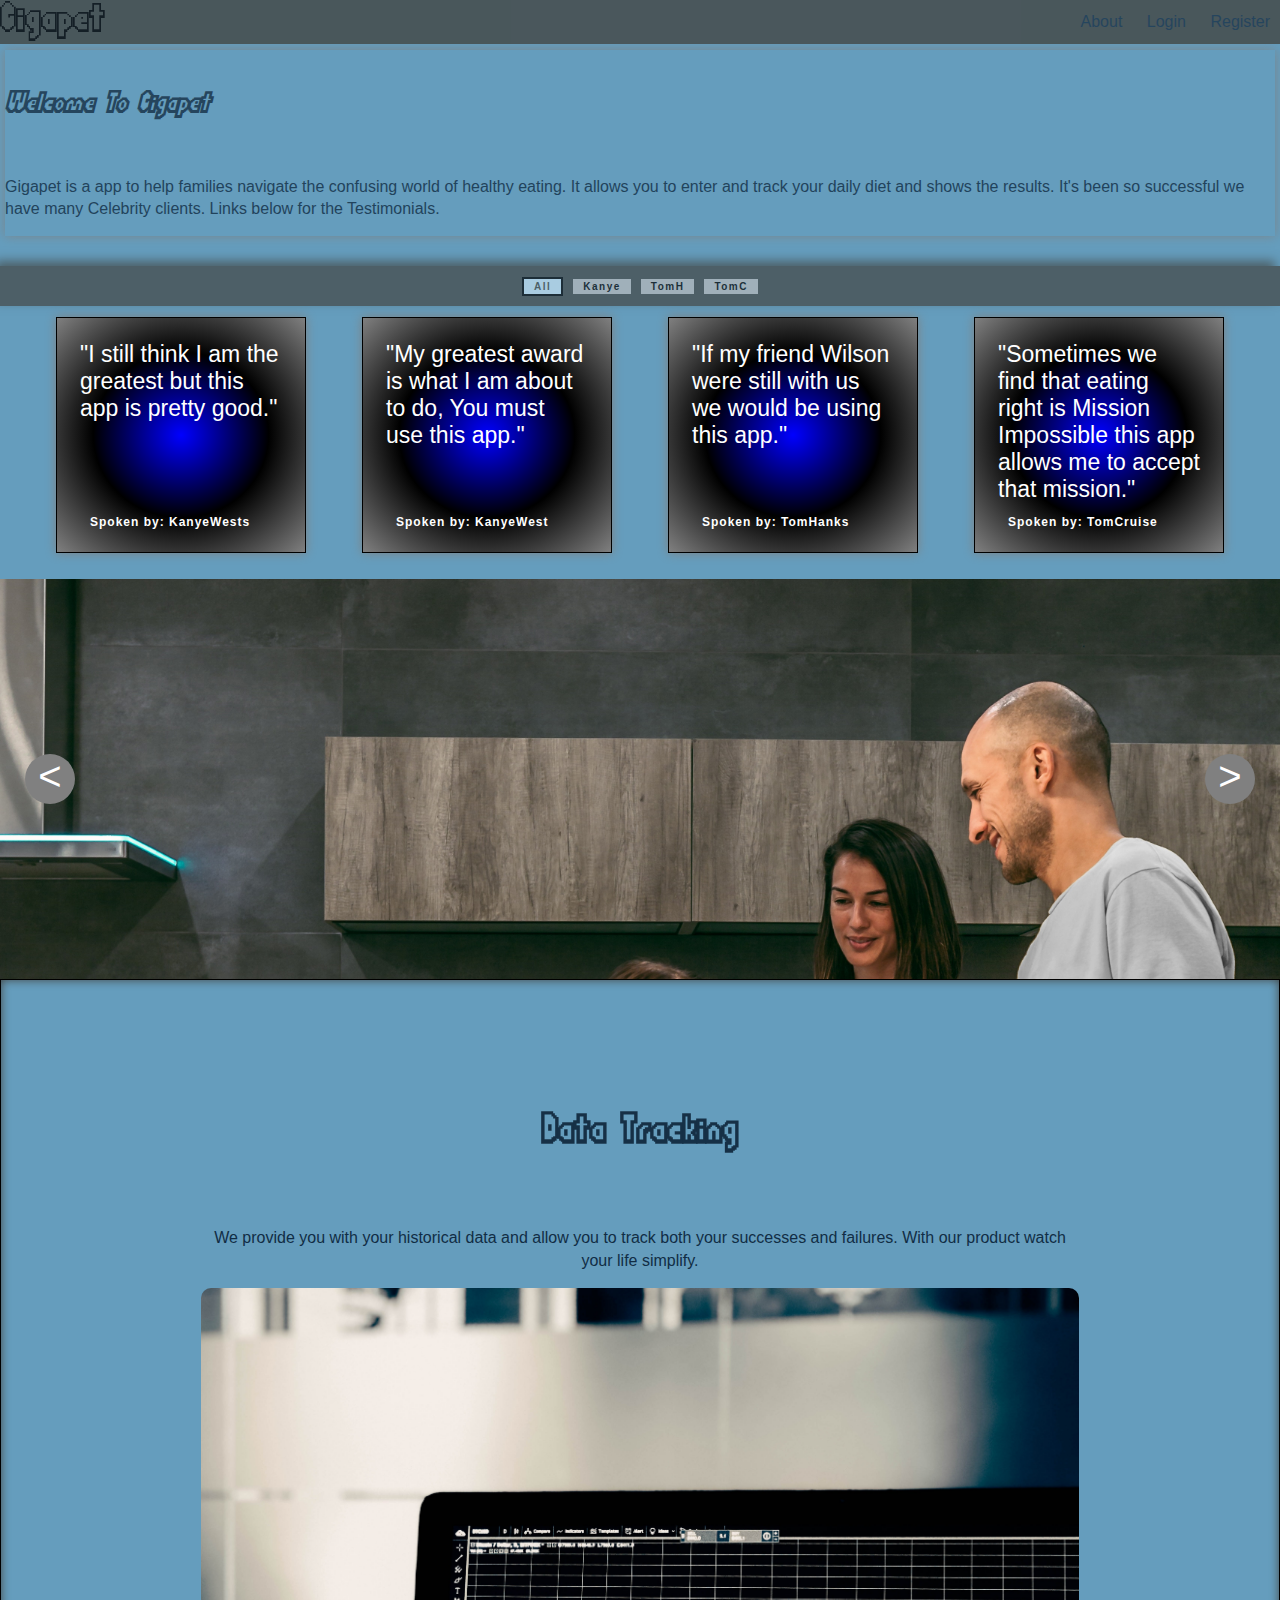
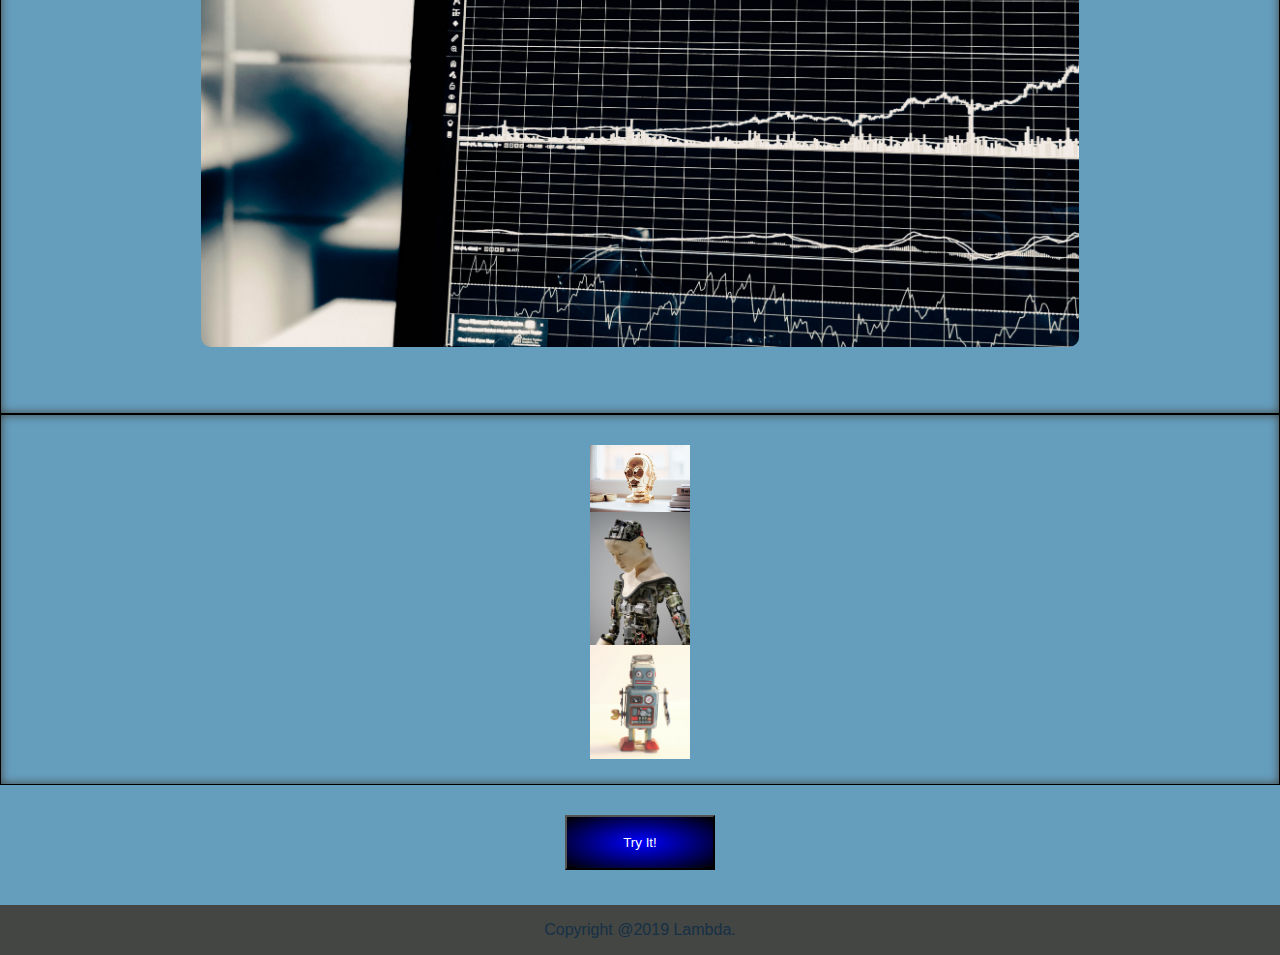
==== commit 54ae6d85: "polish work on tabs/quotes" ====
--- a/index.html
+++ b/index.html
@@ -29,7 +29,7 @@
           <p>
             Gigapet is a app to help families navigate the confusing world of
             healthy eating. It allows you to enter and track your daily diet and
-            shows the results, both digitally and in chart form. It's been so
+            shows the results. It's been so
             successful we have many Celebrity clients. Links below for the Testimonials.
           </p>
         </section>
@@ -39,8 +39,8 @@
             
             <div data-tab="all" class="tab active-tab">All</div>
             <div data-tab="kanye" class="tab">Kanye</div>
-            <div data-tab="TomHanks" class="tab">TomHankss</div>
-            <div data-tab="TomCruise" class="tab">TomCruisee</div>
+            <div data-tab="TomHanks" class="tab">TomH</div>
+            <div data-tab="TomCruise" class="tab">TomC</div>
           
           </div>
         </div>
@@ -58,7 +58,7 @@
           <div class="comment" data-tab="kanye">
               <div class="quote">"My greatest award is what I am about to do, You must use this app."</div>
               <div class="speaker">
-                <span>Spoken by: KanyeWests</span>
+                <span>Spoken by: KanyeWest</span>
               </div>
   
             </div>
@@ -66,7 +66,7 @@
             <div class="comment" data-tab="TomHanks">
                 <div class="quote">"If my friend Wilson were still with us we would be using this app."</div>
                 <div class="speaker">
-                  <span>Spoken by: TomHankss</span>
+                  <span>Spoken by: TomHanks</span>
                 </div>
     
               </div>
@@ -74,7 +74,7 @@
               <div class="comment" data-tab="TomCruise"">
                   <div class="quote">"Sometimes we find that eating right is Mission Impossible this app allows me to accept that mission."</div>
                   <div class="speaker">
-                    <span>Spoken by: TomCruisee</span>
+                    <span>Spoken by: TomCruise</span>
                   </div>
       
                 </div>
@@ -132,7 +132,7 @@
       </div>
 
       <footer>
-        <p>Copyright @2019 LambdaTeamBuild.</p>
+        <p>Copyright @2019 Lambda.</p>
       </footer>
     </div>
   </body>
--- a/CSS/index.css
+++ b/CSS/index.css
@@ -515,6 +515,8 @@
   font-weight: bold;
   opacity: 0.7;
   box-shadow: -5px -5px 10px;
+  padding: 10px 10px;
+  margin-bottom: 11px;
 }
 @media (max-width: 500px) {
   .container.home main .tabs {
@@ -564,10 +566,10 @@
   }
 }
 .container.home main .tabs .topic .tab:hover {
-  text-decoration: underline;
+  text-decoration: underline overline;
 }
 .container.home main .tabs .topic .active-tab {
-  background-color: white;
+  background-color: #C7E1F1;
   color: #434643;
   border: 2px solid black;
 }
@@ -580,7 +582,7 @@
   height: 400px;
   position: relative;
   overflow: hidden;
-  margin-top: 16px;
+  margin-top: 11px;
 }
 .container.home main .carousel img {
   display: none;
@@ -751,6 +753,8 @@
   text-align: center;
   width: 150px;
   height: 55px;
+  background-image: radial-gradient(blue, black);
+  color: white;
 }
 .click button:hover {
   background: #434643;
